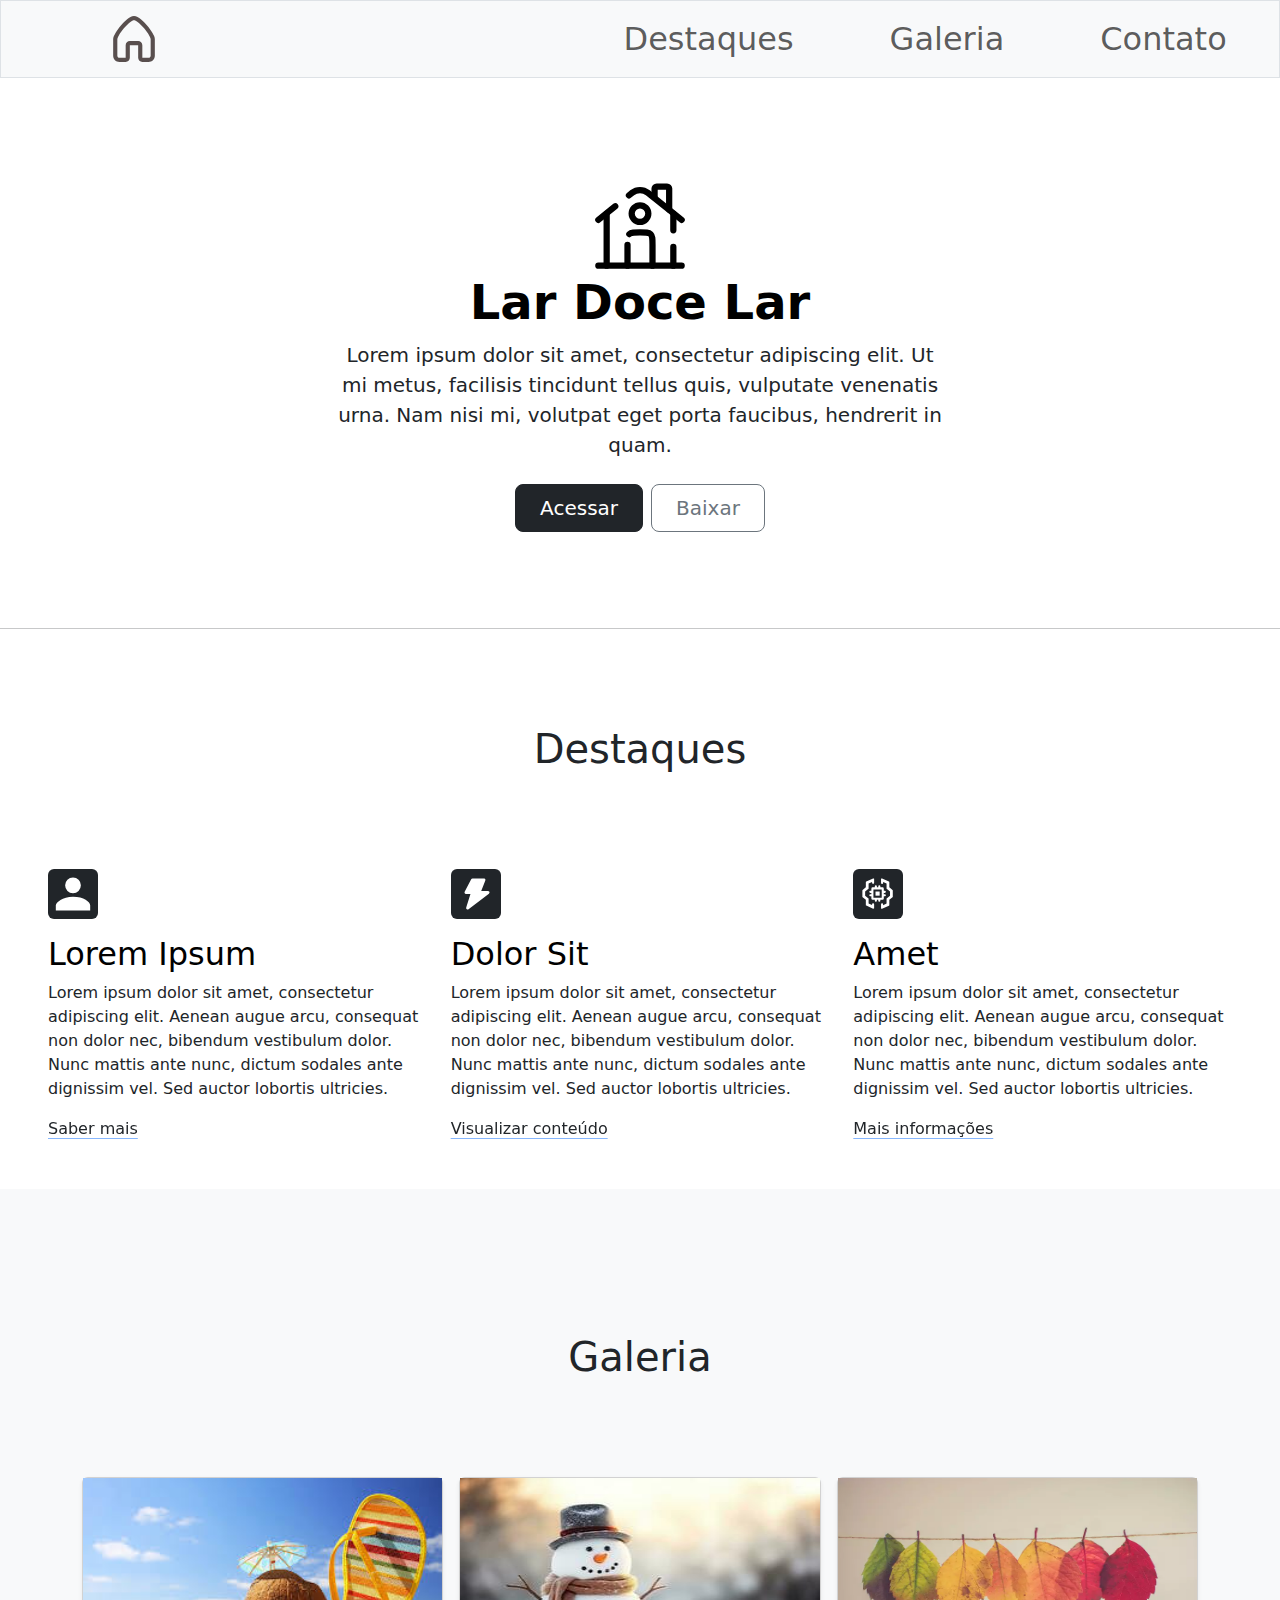
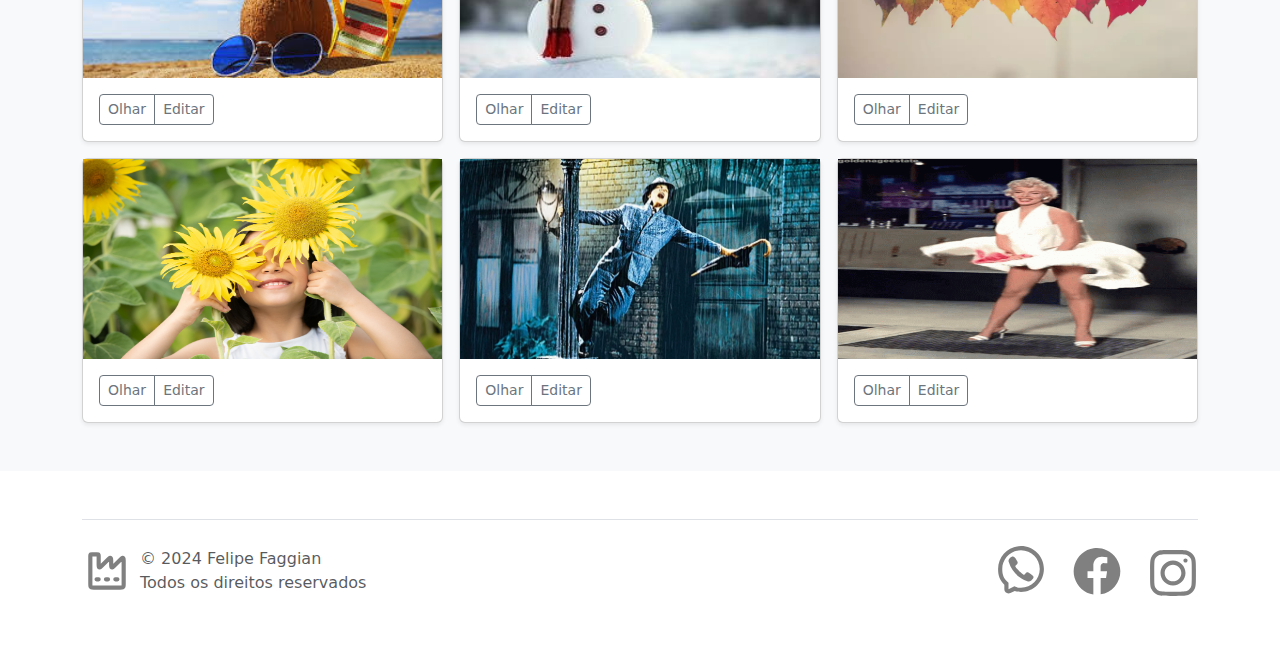
==== bootstrap-responsividade/index.html @ 0701fe28 "bootstrap-framework-responsividade-site-modelo" ====
<!DOCTYPE html>
<html lang="pt-BR">
<head>
    <meta charset="UTF-8">
    <meta name="viewport" content="width=device-width, initial-scale=1.0">
    <title>Responsividade com Framework</title>
    <link href="https://cdn.jsdelivr.net/npm/bootstrap@5.3.3/dist/css/bootstrap.min.css" rel="stylesheet" integrity="sha384-QWTKZyjpPEjISv5WaRU9OFeRpok6YctnYmDr5pNlyT2bRjXh0JMhjY6hW+ALEwIH" crossorigin="anonymous">
</head>
<body>
    <header class="">
        <div class="border d-flex justify-content-around w-100  bg-body-tertiary h2 text-black">
            <nav class="navbar navbar-expand-lg px-5 w-100">
                <div class="container-fluid justify-content-around">
                  <a class="navbar-brand col-5 ps-5" href="index.html">
                    <svg xmlns="http://www.w3.org/2000/svg" width="50" height="50" viewBox="0 0 24 24" fill="none">
                        <path fill-rule="evenodd" clip-rule="evenodd" d="M4.18753 11.3788C4.03002 11.759 4 11.9533 4 12V20.0018C4 20.5529 4.44652 21 5 21H8V15C8 13.8954 8.89543 13 10 13H14C15.1046 13 16 13.8954 16 15V21H19C19.5535 21 20 20.5529 20 20.0018V12C20 11.9533 19.97 11.759 19.8125 11.3788C19.6662 11.0256 19.4443 10.5926 19.1547 10.1025C18.5764 9.1238 17.765 7.97999 16.8568 6.89018C15.9465 5.79788 14.9639 4.78969 14.0502 4.06454C13.5935 3.70204 13.1736 3.42608 12.8055 3.2444C12.429 3.05862 12.1641 3 12 3C11.8359 3 11.571 3.05862 11.1945 3.2444C10.8264 3.42608 10.4065 3.70204 9.94978 4.06454C9.03609 4.78969 8.05348 5.79788 7.14322 6.89018C6.23505 7.97999 5.42361 9.1238 4.8453 10.1025C4.55568 10.5926 4.33385 11.0256 4.18753 11.3788ZM10.3094 1.45091C10.8353 1.19138 11.4141 1 12 1C12.5859 1 13.1647 1.19138 13.6906 1.45091C14.2248 1.71454 14.7659 2.07921 15.2935 2.49796C16.3486 3.33531 17.4285 4.45212 18.3932 5.60982C19.3601 6.77001 20.2361 8.0012 20.8766 9.08502C21.1963 9.62614 21.4667 10.1462 21.6602 10.6134C21.8425 11.0535 22 11.5467 22 12V20.0018C22 21.6599 20.6557 23 19 23H16C14.8954 23 14 22.1046 14 21V15H10V21C10 22.1046 9.10457 23 8 23H5C3.34434 23 2 21.6599 2 20.0018V12C2 11.5467 2.15748 11.0535 2.33982 10.6134C2.53334 10.1462 2.80369 9.62614 3.12345 9.08502C3.76389 8.0012 4.63995 6.77001 5.60678 5.60982C6.57152 4.45212 7.65141 3.33531 8.70647 2.49796C9.2341 2.07921 9.77521 1.71454 10.3094 1.45091Z" fill="#594f4e"/>
                    </svg>
                  </a>
                  <button class="navbar-toggler p-2 me-5 border-2" type="button" data-bs-toggle="collapse" data-bs-target="#navbarSupportedContent" aria-controls="navbarSupportedContent" aria-expanded="false" aria-label="Toggle navigation">
                    <span class="navbar-toggler-icon p-3"></span>
                  </button>
                  <div class="collapse navbar-collapse" id="navbarSupportedContent">
                    <ul class="navbar-nav me-auto mb-2 mb-lg-0 ps-3">
                      <li class="nav-item">
                        <a class="nav-link px-5" aria-current="page" href="#destaques">Destaques</a>
                      </li>
                      <li class="nav-item">
                        <a class="nav-link px-5" href="#galeria">Galeria</a>
                      </li>
                      <li class="nav-item">
                        <a class="nav-link px-5" href="#contato">Contato</a>
                      </li>
                    </ul>
                  </div>
                </div>
            </nav>
        </div>
        <div id="cabecalhoPrincipal" class="px-4 py-5 my-5 text-center">
            <svg xmlns="http://www.w3.org/2000/svg" width="100" height="100" viewBox="0 0 24 24" fill="none">
                <path d="M22 22L2 22" stroke="black " stroke-width="1.5" stroke-linecap="round"/>
                <path d="M2 11L6.06296 7.74968M22 11L13.8741 4.49931C12.7784 3.62279 11.2216 3.62279 10.1259 4.49931L9.34398 5.12486" stroke="black" stroke-width="1.5" stroke-linecap="round"/>
                <path d="M15.5 5.5V3.5C15.5 3.22386 15.7239 3 16 3H18.5C18.7761 3 19 3.22386 19 3.5V8.5" stroke="black" stroke-width="1.5" stroke-linecap="round"/>
                <path d="M4 22V9.5" stroke="black" stroke-width="1.5" stroke-linecap="round"/>
                <path d="M20 9.5V13.5M20 22V17.5" stroke="black" stroke-width="1.5" stroke-linecap="round"/>
                <path d="M15 22V17C15 15.5858 15 14.8787 14.5607 14.4393C14.1213 14 13.4142 14 12 14C10.5858 14 9.87868 14 9.43934 14.4393M9 22V17" stroke="black" stroke-width="1.5" stroke-linecap="round" stroke-linejoin="round"/>
                <path d="M14 9.5C14 10.6046 13.1046 11.5 12 11.5C10.8954 11.5 10 10.6046 10 9.5C10 8.39543 10.8954 7.5 12 7.5C13.1046 7.5 14 8.39543 14 9.5Z" stroke="black" stroke-width="1.5"/>
                </svg>
            <h1 class="display-5 fw-bold text-body-emphasis">Lar Doce Lar</h1>
            <div class="col-lg-6 mx-auto">
              <p class="lead mb-4">
                Lorem ipsum dolor sit amet, consectetur adipiscing elit. Ut mi metus, 
                facilisis tincidunt tellus quis, vulputate venenatis urna. Nam nisi mi, 
                volutpat eget porta faucibus, hendrerit in quam. 
              </p>
              <div class="d-grid gap-2 d-sm-flex justify-content-sm-center">
                <button type="button" class="btn btn-dark btn-lg px-4 gap-3">Acessar</button>
                <button type="button" class="btn btn-outline-secondary btn-lg px-4">Baixar</button>
              </div>
            </div>
          </div>
          <hr>
      </header>
    <main>  
        <!-- Destaques -->
        <section class="px-5">
            <a id="destaques" style="text-decoration: none;" class=""><h2 class="pt-5 my-5 h1 text-dark d-flex text-center justify-content-center">Destaques</h2></a>
            <div class="row g-4 py-5 row-cols-1 row-cols-lg-3">
                <div class="feature col">
                  <div class="rounded feature-icon d-inline-flex align-items-center justify-content-center text-bg-primary bg-dark fs-2 mb-3">
                    <svg xmlns="http://www.w3.org/2000/svg" fill="white" width="50" height="50" viewBox="0 0 32 32"><path d="M16 15.503A5.041 5.041 0 1 0 16 5.42a5.041 5.041 0 0 0 0 10.083zm0 2.215c-6.703 0-11 3.699-11 5.5v3.363h22v-3.363c0-2.178-4.068-5.5-11-5.5z"/></svg>
                  </div>
                  <h3 class="fs-2 text-body-emphasis">Lorem Ipsum</h3>
                  <p>
                    Lorem ipsum dolor sit amet, consectetur adipiscing elit. Aenean augue arcu,
                    consequat non dolor nec, bibendum vestibulum dolor. Nunc mattis ante nunc, 
                    dictum sodales ante dignissim vel. Sed auctor lobortis ultricies.   
                  </p>
                  <a href="#" class="icon-link text-dark">
                    Saber mais
                    <svg class="bi"><use xlink:href="#chevron-right"></use></svg>
                  </a>
                </div>
                <div class="feature col">
                  <div class="rounded feature-icon d-inline-flex align-items-center justify-content-center text-bg-primary bg-dark fs-2 mb-3">
                    <svg xmlns="http://www.w3.org/2000/svg" width="50" height="50" viewBox="0 -0.5 25 25" fill="white">
                        <path fill-rule="evenodd" clip-rule="evenodd" d="M10.759 5L7.5 11.222H10.759L8.315 19L18.5 11.222H14.019L16.463 5H10.759Z" stroke="white" stroke-width="1.5" stroke-linecap="round" stroke-linejoin="round"/>
                    </svg>
                  </div>
                  <h3 class="fs-2 text-body-emphasis">Dolor Sit</h3>
                  <p>
                    Lorem ipsum dolor sit amet, consectetur adipiscing elit. Aenean augue arcu,
                    consequat non dolor nec, bibendum vestibulum dolor. Nunc mattis ante nunc, 
                    dictum sodales ante dignissim vel. Sed auctor lobortis ultricies.
                  </p>
                  <a href="#" class="icon-link text-dark">
                    Visualizar conteúdo
                    <svg class="bi"><use xlink:href="#chevron-right"></use></svg>
                  </a>
                </div>
                <div class="feature col">
                  <div class="rounded feature-icon d-inline-flex align-items-center justify-content-center text-bg-primary bg-dark fs-2 mb-3 text-center">
                    <svg class="ps-2 pt-1 pe-1" xmlns="http://www.w3.org/2000/svg" fill="white" width="50" height="50" viewBox="0 0 55 55">
                        <title>machine-learning</title>
                        <g id="Layer_2" data-name="Layer 2">
                          <g id="invisible_box" data-name="invisible box">
                            <rect width="48" height="48" fill="none"/>
                          </g>
                          <g id="Q3_icons" data-name="Q3 icons">
                            <path d="M31,33a2,2,0,0,0,2-2V28h1.5a1.5,1.5,0,0,0,0-3H33V23h1.5a1.5,1.5,0,0,0,0-3H33V17a2,2,0,0,0-2-2H28V13.5a1.5,1.5,0,0,0-3,0V15H23V13.5a1.5,1.5,0,0,0-3,0V15H17a2,2,0,0,0-2,2v3H13.5a1.5,1.5,0,0,0,0,3H15v2H13.5a1.5,1.5,0,0,0,0,3H15v3a2,2,0,0,0,2,2h3v1.5a1.5,1.5,0,0,0,3,0V33h2v1.5a1.5,1.5,0,0,0,3,0V33ZM18,18H30V30H18Z"/>
                            <rect x="21" y="21" width="6" height="6"/>
                            <g>
                              <path d="M45.6,18.7,41,14.9V7.5a1,1,0,0,0-.6-.9L30.5,2.1h-.4l-.6.2-.5.3v6a1.5,1.5,0,0,0,3,0V7.2l5,2.3v7.4l1.5,1.2L42,20.9v6.2l-3.5,2.8L37,31.1v7.4l-5,2.3V39.5a1.5,1.5,0,0,0-3,0v6l.5.3.6.2h.4l9.9-4.5a1,1,0,0,0,.6-.9V33.1l4.6-3.8a.9.9,0,0,0,.4-.8v-9A.8.8,0,0,0,45.6,18.7Z"/>
                              <path d="M17.9,2h-.4L7.6,6.6a1,1,0,0,0-.6.9v7.4L2.4,18.7a.8.8,0,0,0-.4.8v9a.9.9,0,0,0,.4.8L7,33.1v7.4a1,1,0,0,0,.6.9l9.9,4.5h.4l.6-.2.5-.3v-6a1.5,1.5,0,0,0-3,0v1.3l-5-2.3V31.1L9.5,29.9,6,27.1V20.9l3.5-2.8L11,16.9V9.5l5-2.3V8.5a1.5,1.5,0,0,0,3,0v-6l-.5-.3Z"/>
                            </g>
                          </g>
                        </g>
                      </svg>
                  </div>
                  <h3 class="fs-2 text-body-emphasis">Amet</h3>
                  <p>
                    Lorem ipsum dolor sit amet, consectetur adipiscing elit. Aenean augue arcu,
                    consequat non dolor nec, bibendum vestibulum dolor. Nunc mattis ante nunc, 
                    dictum sodales ante dignissim vel. Sed auctor lobortis ultricies. 
                  </p>
                  <a href="#" class="icon-link text-dark">
                    Mais informações
                    <svg class="bi"><use xlink:href="#chevron-right"></use></svg>
                  </a>
                </div>
              </div>
        </section>

        <!-- Galeria -->
        <section class="">
            <div class="album py-5 bg-body-tertiary">
                <a id="galeria" style="text-decoration: none;" class=""><h2 class="py-5 my-5 h1 text-dark d-flex text-center justify-content-center">Galeria</h2></a>
                <div class="container">
            
                  <div class="row row-cols-1 row-cols-sm-2 row-cols-md-3 g-3">

                    <div class="col">
                      <div class="card shadow-sm">
                        <img src="img/verao.jpeg" alt="Foto de Verão" height="200">
                        <div class="card-body">
                          <div class="d-flex justify-content-between align-items-center">
                            <div class="btn-group">
                              <button type="button" class="btn btn-sm btn-outline-secondary">Olhar</button>
                              <button type="button" class="btn btn-sm btn-outline-secondary">Editar</button>
                            </div>
                          </div>
                        </div>
                      </div>
                    </div>

                    <div class="col">
                        <div class="card shadow-sm">
                          <img src="img/inverno.jpg" alt="Foto de Inverno" height="200">
                          <div class="card-body">
                            <div class="d-flex justify-content-between align-items-center">
                              <div class="btn-group">
                                <button type="button" class="btn btn-sm btn-outline-secondary">Olhar</button>
                                <button type="button" class="btn btn-sm btn-outline-secondary">Editar</button>
                              </div>
                            </div>
                          </div>
                        </div>
                      </div>

                      <div class="col">
                        <div class="card shadow-sm">
                          <img src="img/outono.webp" alt="Foto de Outono" height="200">
                          <div class="card-body">
                            <div class="d-flex justify-content-between align-items-center">
                              <div class="btn-group">
                                <button type="button" class="btn btn-sm btn-outline-secondary">Olhar</button>
                                <button type="button" class="btn btn-sm btn-outline-secondary">Editar</button>
                              </div>
                            </div>
                          </div>
                        </div>
                      </div>

                      <div class="col">
                        <div class="card shadow-sm">
                          <img src="img/primavera.jpg" alt="Foto de Primavera" height="200">
                          <div class="card-body">
                            <div class="d-flex justify-content-between align-items-center">
                              <div class="btn-group">
                                <button type="button" class="btn btn-sm btn-outline-secondary">Olhar</button>
                                <button type="button" class="btn btn-sm btn-outline-secondary">Editar</button>
                              </div>
                            </div>
                          </div>
                        </div>
                      </div>

                      <div class="col">
                        <div class="card shadow-sm">
                          <img src="img/chuva.webp" alt="Foto de Chuva" height="200">
                          <div class="card-body">
                            <div class="d-flex justify-content-between align-items-center">
                              <div class="btn-group">
                                <button type="button" class="btn btn-sm btn-outline-secondary">Olhar</button>
                                <button type="button" class="btn btn-sm btn-outline-secondary">Editar</button>
                              </div>
                            </div>
                          </div>
                        </div>
                      </div>

                      <div class="col">
                        <div class="card shadow-sm">
                          <img src="img/vento.gif" alt="Foto de Vento" height="200">
                          <div class="card-body">
                            <div class="d-flex justify-content-between align-items-center">
                              <div class="btn-group">
                                <button type="button" class="btn btn-sm btn-outline-secondary">Olhar</button>
                                <button type="button" class="btn btn-sm btn-outline-secondary">Editar</button>
                              </div>
                            </div>
                          </div>
                        </div>
                      </div>
                
        </section>
    </main>
    
    <footer>
        <div class="container mt-5">
            <footer id="contato" class="d-flex flex-wrap justify-content-between align-items-center py-3 my-4 border-top">
              <div class="col-md-4 d-flex align-items-center">
                <a href="/" class="mb-3 me-2 mb-md-0 text-body-secondary text-decoration-none lh-1">
                    <svg xmlns="http://www.w3.org/2000/svg" width="50" height="50" viewBox="0 0 24 24" fill="none">
                        <path d="M7 16H8M11.5 16H12.5M16 16H17M18.4 20H5.6C5.03995 20 4.75992 20 4.54601 19.891C4.35785 19.7951 4.20487 19.6422 4.10899 19.454C4 19.2401 4 18.9601 4 18.4V4.8C4 4.51997 4 4.37996 4.0545 4.273C4.10243 4.17892 4.17892 4.10243 4.273 4.0545C4.37996 4 4.51997 4 4.8 4H7.2C7.48003 4 7.62004 4 7.727 4.0545C7.82108 4.10243 7.89757 4.17892 7.9455 4.273C8 4.37996 8 4.51997 8 4.8V9.06863C8 9.67445 8 9.97735 8.1198 10.1176C8.22374 10.2393 8.37967 10.3039 8.53923 10.2914C8.72312 10.2769 8.93731 10.0627 9.36569 9.63431L12.6343 6.36569C13.0627 5.93731 13.2769 5.72312 13.4608 5.70865C13.6203 5.69609 13.7763 5.76068 13.8802 5.88238C14 6.02265 14 6.32556 14 6.93137V9.06863C14 9.67445 14 9.97735 14.1198 10.1176C14.2237 10.2393 14.3797 10.3039 14.5392 10.2914C14.7231 10.2769 14.9373 10.0627 15.3657 9.63431L18.6343 6.36569C19.0627 5.93731 19.2769 5.72312 19.4608 5.70865C19.6203 5.69609 19.7763 5.76068 19.8802 5.88238C20 6.02265 20 6.32556 20 6.93137V18.4C20 18.9601 20 19.2401 19.891 19.454C19.7951 19.6422 19.6422 19.7951 19.454 19.891C19.2401 20 18.9601 20 18.4 20Z" stroke="gray" stroke-width="2" stroke-linecap="round"/>
                    </svg>
                </a>
                <span class="mb-3 mb-md-0 text-body-secondary"> © 2024 Felipe Faggian <br>Todos os direitos reservados</span>
              </div>
          
              <ul class="nav col-md-4 justify-content-end list-unstyled d-flex">
                <li class="ms-3 mt-2"><a class="text-body-secondary" href="#">
                    <svg xmlns="http://www.w3.org/2000/svg" width="50" height="50" viewBox="0 0 24 24" fill="none">
                        <path d="M6.014 8.00613C6.12827 7.1024 7.30277 5.87414 8.23488 6.01043L8.23339 6.00894C9.14051 6.18132 9.85859 7.74261 10.2635 8.44465C10.5504 8.95402 10.3641 9.4701 10.0965 9.68787C9.7355 9.97883 9.17099 10.3803 9.28943 10.7834C9.5 11.5 12 14 13.2296 14.7107C13.695 14.9797 14.0325 14.2702 14.3207 13.9067C14.5301 13.6271 15.0466 13.46 15.5548 13.736C16.3138 14.178 17.0288 14.6917 17.69 15.27C18.0202 15.546 18.0977 15.9539 17.8689 16.385C17.4659 17.1443 16.3003 18.1456 15.4542 17.9421C13.9764 17.5868 8 15.27 6.08033 8.55801C5.97237 8.24048 5.99955 8.12044 6.014 8.00613Z" fill="gray"/>
                        <path fill-rule="evenodd" clip-rule="evenodd" d="M12 23C10.7764 23 10.0994 22.8687 9 22.5L6.89443 23.5528C5.56462 24.2177 4 23.2507 4 21.7639V19.5C1.84655 17.492 1 15.1767 1 12C1 5.92487 5.92487 1 12 1C18.0751 1 23 5.92487 23 12C23 18.0751 18.0751 23 12 23ZM6 18.6303L5.36395 18.0372C3.69087 16.4772 3 14.7331 3 12C3 7.02944 7.02944 3 12 3C16.9706 3 21 7.02944 21 12C21 16.9706 16.9706 21 12 21C11.0143 21 10.552 20.911 9.63595 20.6038L8.84847 20.3397L6 21.7639V18.6303Z" fill="gray"/>
                    </svg>
                </a></li>
                <li class="ms-3"><a class="text-body-secondary" href="#">
                    <svg xmlns="http://www.w3.org/2000/svg" width="70" height="70" viewBox="0 0 24 24" fill="none">
                        <path d="M20 12.05C19.9813 10.5255 19.5273 9.03809 18.6915 7.76295C17.8557 6.48781 16.673 5.47804 15.2826 4.85257C13.8921 4.2271 12.3519 4.01198 10.8433 4.23253C9.33473 4.45309 7.92057 5.10013 6.7674 6.09748C5.61422 7.09482 4.77005 8.40092 4.3343 9.86195C3.89856 11.323 3.88938 12.8781 4.30786 14.3442C4.72634 15.8103 5.55504 17.1262 6.69637 18.1371C7.83769 19.148 9.24412 19.8117 10.75 20.05V14.38H8.75001V12.05H10.75V10.28C10.7037 9.86846 10.7483 9.45175 10.8807 9.05931C11.0131 8.66687 11.23 8.30827 11.5161 8.00882C11.8022 7.70936 12.1505 7.47635 12.5365 7.32624C12.9225 7.17612 13.3368 7.11255 13.75 7.14003C14.3498 7.14824 14.9482 7.20173 15.54 7.30003V9.30003H14.54C14.3676 9.27828 14.1924 9.29556 14.0276 9.35059C13.8627 9.40562 13.7123 9.49699 13.5875 9.61795C13.4627 9.73891 13.3667 9.88637 13.3066 10.0494C13.2464 10.2125 13.2237 10.387 13.24 10.56V12.07H15.46L15.1 14.4H13.25V20C15.1399 19.7011 16.8601 18.7347 18.0985 17.2761C19.3369 15.8175 20.0115 13.9634 20 12.05Z" fill="gray"/>
                    </svg>
                </a></li>
                <li class="ms-3 mt-2 pt-1"><a class="text-body-secondary" href="#">
                    <svg xmlns="http://www.w3.org/2000/svg" width="50" height="50" viewBox="0 0 24 24" fill="none">
                        <path fill-rule="evenodd" clip-rule="evenodd" d="M12 18C15.3137 18 18 15.3137 18 12C18 8.68629 15.3137 6 12 6C8.68629 6 6 8.68629 6 12C6 15.3137 8.68629 18 12 18ZM12 16C14.2091 16 16 14.2091 16 12C16 9.79086 14.2091 8 12 8C9.79086 8 8 9.79086 8 12C8 14.2091 9.79086 16 12 16Z" fill="gray"/>
                        <path d="M18 5C17.4477 5 17 5.44772 17 6C17 6.55228 17.4477 7 18 7C18.5523 7 19 6.55228 19 6C19 5.44772 18.5523 5 18 5Z" fill="gray"/>
                        <path fill-rule="evenodd" clip-rule="evenodd" d="M1.65396 4.27606C1 5.55953 1 7.23969 1 10.6V13.4C1 16.7603 1 18.4405 1.65396 19.7239C2.2292 20.8529 3.14708 21.7708 4.27606 22.346C5.55953 23 7.23969 23 10.6 23H13.4C16.7603 23 18.4405 23 19.7239 22.346C20.8529 21.7708 21.7708 20.8529 22.346 19.7239C23 18.4405 23 16.7603 23 13.4V10.6C23 7.23969 23 5.55953 22.346 4.27606C21.7708 3.14708 20.8529 2.2292 19.7239 1.65396C18.4405 1 16.7603 1 13.4 1H10.6C7.23969 1 5.55953 1 4.27606 1.65396C3.14708 2.2292 2.2292 3.14708 1.65396 4.27606ZM13.4 3H10.6C8.88684 3 7.72225 3.00156 6.82208 3.0751C5.94524 3.14674 5.49684 3.27659 5.18404 3.43597C4.43139 3.81947 3.81947 4.43139 3.43597 5.18404C3.27659 5.49684 3.14674 5.94524 3.0751 6.82208C3.00156 7.72225 3 8.88684 3 10.6V13.4C3 15.1132 3.00156 16.2777 3.0751 17.1779C3.14674 18.0548 3.27659 18.5032 3.43597 18.816C3.81947 19.5686 4.43139 20.1805 5.18404 20.564C5.49684 20.7234 5.94524 20.8533 6.82208 20.9249C7.72225 20.9984 8.88684 21 10.6 21H13.4C15.1132 21 16.2777 20.9984 17.1779 20.9249C18.0548 20.8533 18.5032 20.7234 18.816 20.564C19.5686 20.1805 20.1805 19.5686 20.564 18.816C20.7234 18.5032 20.8533 18.0548 20.9249 17.1779C20.9984 16.2777 21 15.1132 21 13.4V10.6C21 8.88684 20.9984 7.72225 20.9249 6.82208C20.8533 5.94524 20.7234 5.49684 20.564 5.18404C20.1805 4.43139 19.5686 3.81947 18.816 3.43597C18.5032 3.27659 18.0548 3.14674 17.1779 3.0751C16.2777 3.00156 15.1132 3 13.4 3Z" fill="gray"/>
                    </svg>
                </a></li>
              </ul>
            </footer>
          </div>
    </footer>
    <script src="https://cdn.jsdelivr.net/npm/bootstrap@5.3.3/dist/js/bootstrap.bundle.min.js" integrity="sha384-YvpcrYf0tY3lHB60NNkmXc5s9fDVZLESaAA55NDzOxhy9GkcIdslK1eN7N6jIeHz" crossorigin="anonymous"></script>
</body>
</html>
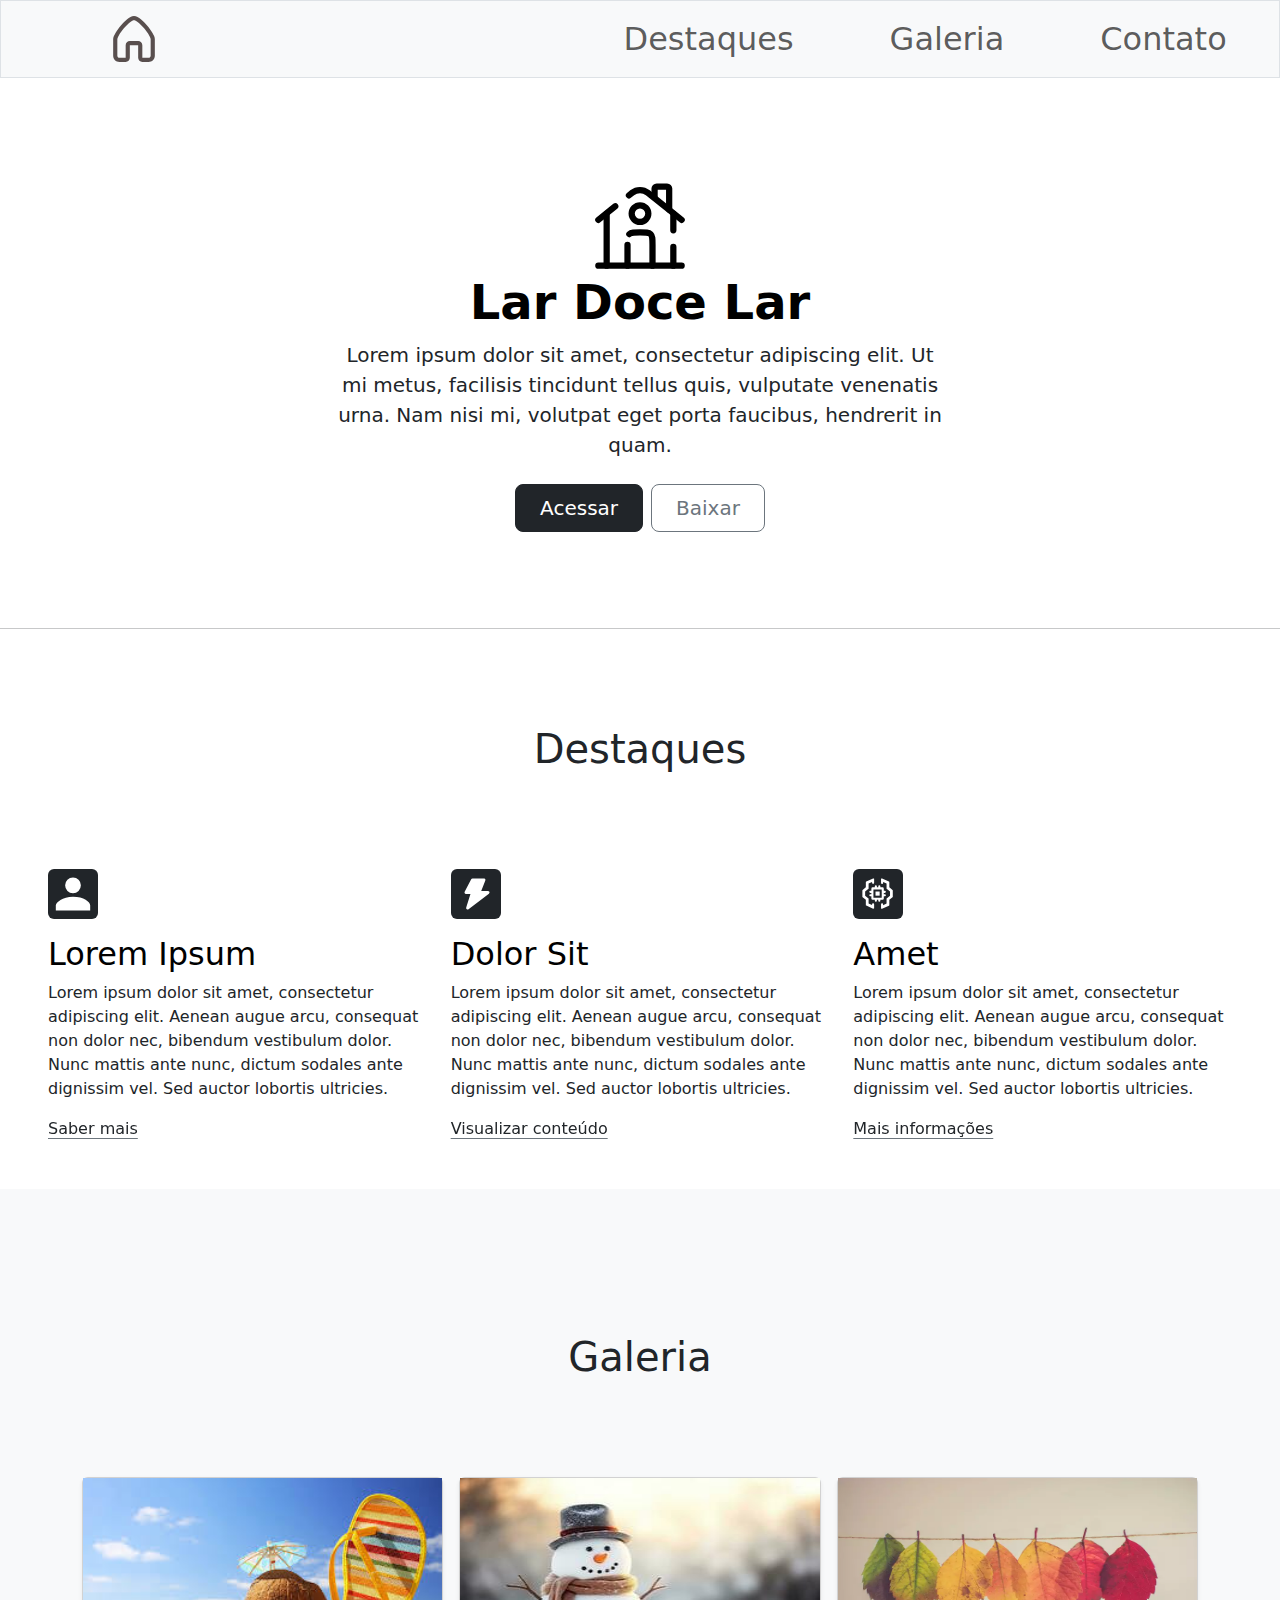
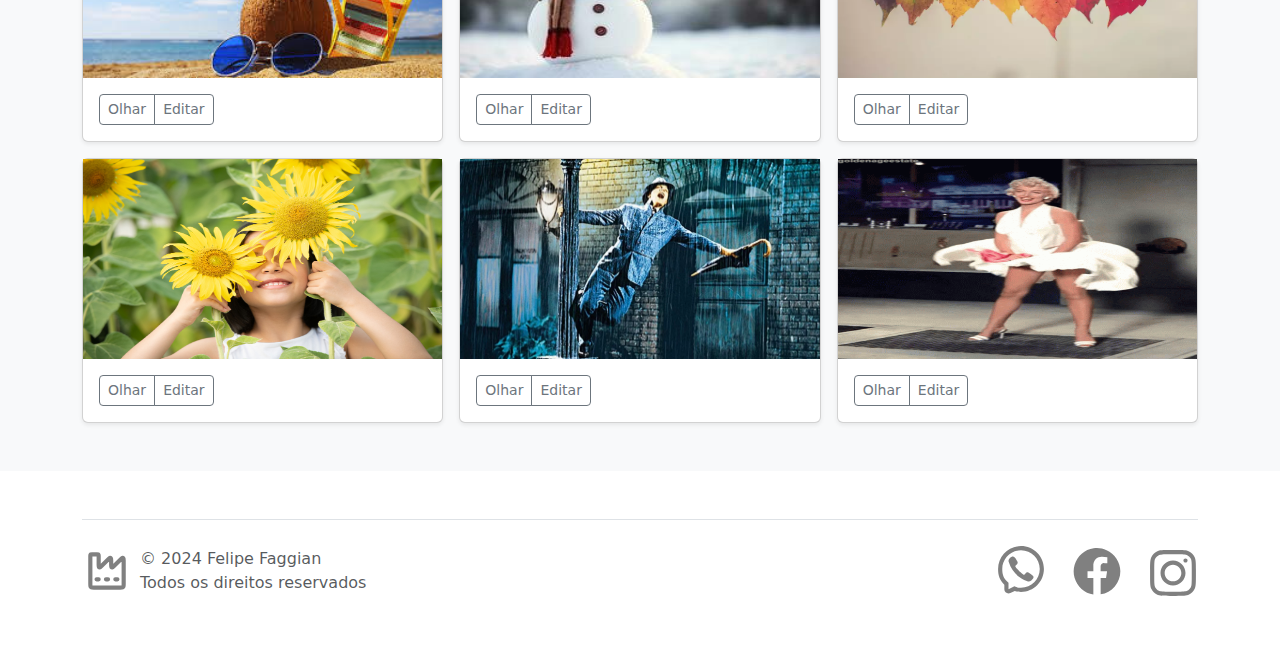
==== commit 1aed398c: "fix-link-underline-site-modelo-bootstrap" ====
--- a/bootstrap-responsividade/index.html
+++ b/bootstrap-responsividade/index.html
@@ -75,7 +75,7 @@
                     consequat non dolor nec, bibendum vestibulum dolor. Nunc mattis ante nunc, 
                     dictum sodales ante dignissim vel. Sed auctor lobortis ultricies.   
                   </p>
-                  <a href="#" class="icon-link text-dark">
+                  <a href="#" class="icon-link text-dark link-underline-secondary">
                     Saber mais
                     <svg class="bi"><use xlink:href="#chevron-right"></use></svg>
                   </a>
@@ -92,7 +92,7 @@
                     consequat non dolor nec, bibendum vestibulum dolor. Nunc mattis ante nunc, 
                     dictum sodales ante dignissim vel. Sed auctor lobortis ultricies.
                   </p>
-                  <a href="#" class="icon-link text-dark">
+                  <a href="#" class="icon-link text-dark link-underline-secondary">
                     Visualizar conteúdo
                     <svg class="bi"><use xlink:href="#chevron-right"></use></svg>
                   </a>
@@ -122,7 +122,7 @@
                     consequat non dolor nec, bibendum vestibulum dolor. Nunc mattis ante nunc, 
                     dictum sodales ante dignissim vel. Sed auctor lobortis ultricies. 
                   </p>
-                  <a href="#" class="icon-link text-dark">
+                  <a href="#" class="icon-link text-dark link-underline-secondary">
                     Mais informações
                     <svg class="bi"><use xlink:href="#chevron-right"></use></svg>
                   </a>
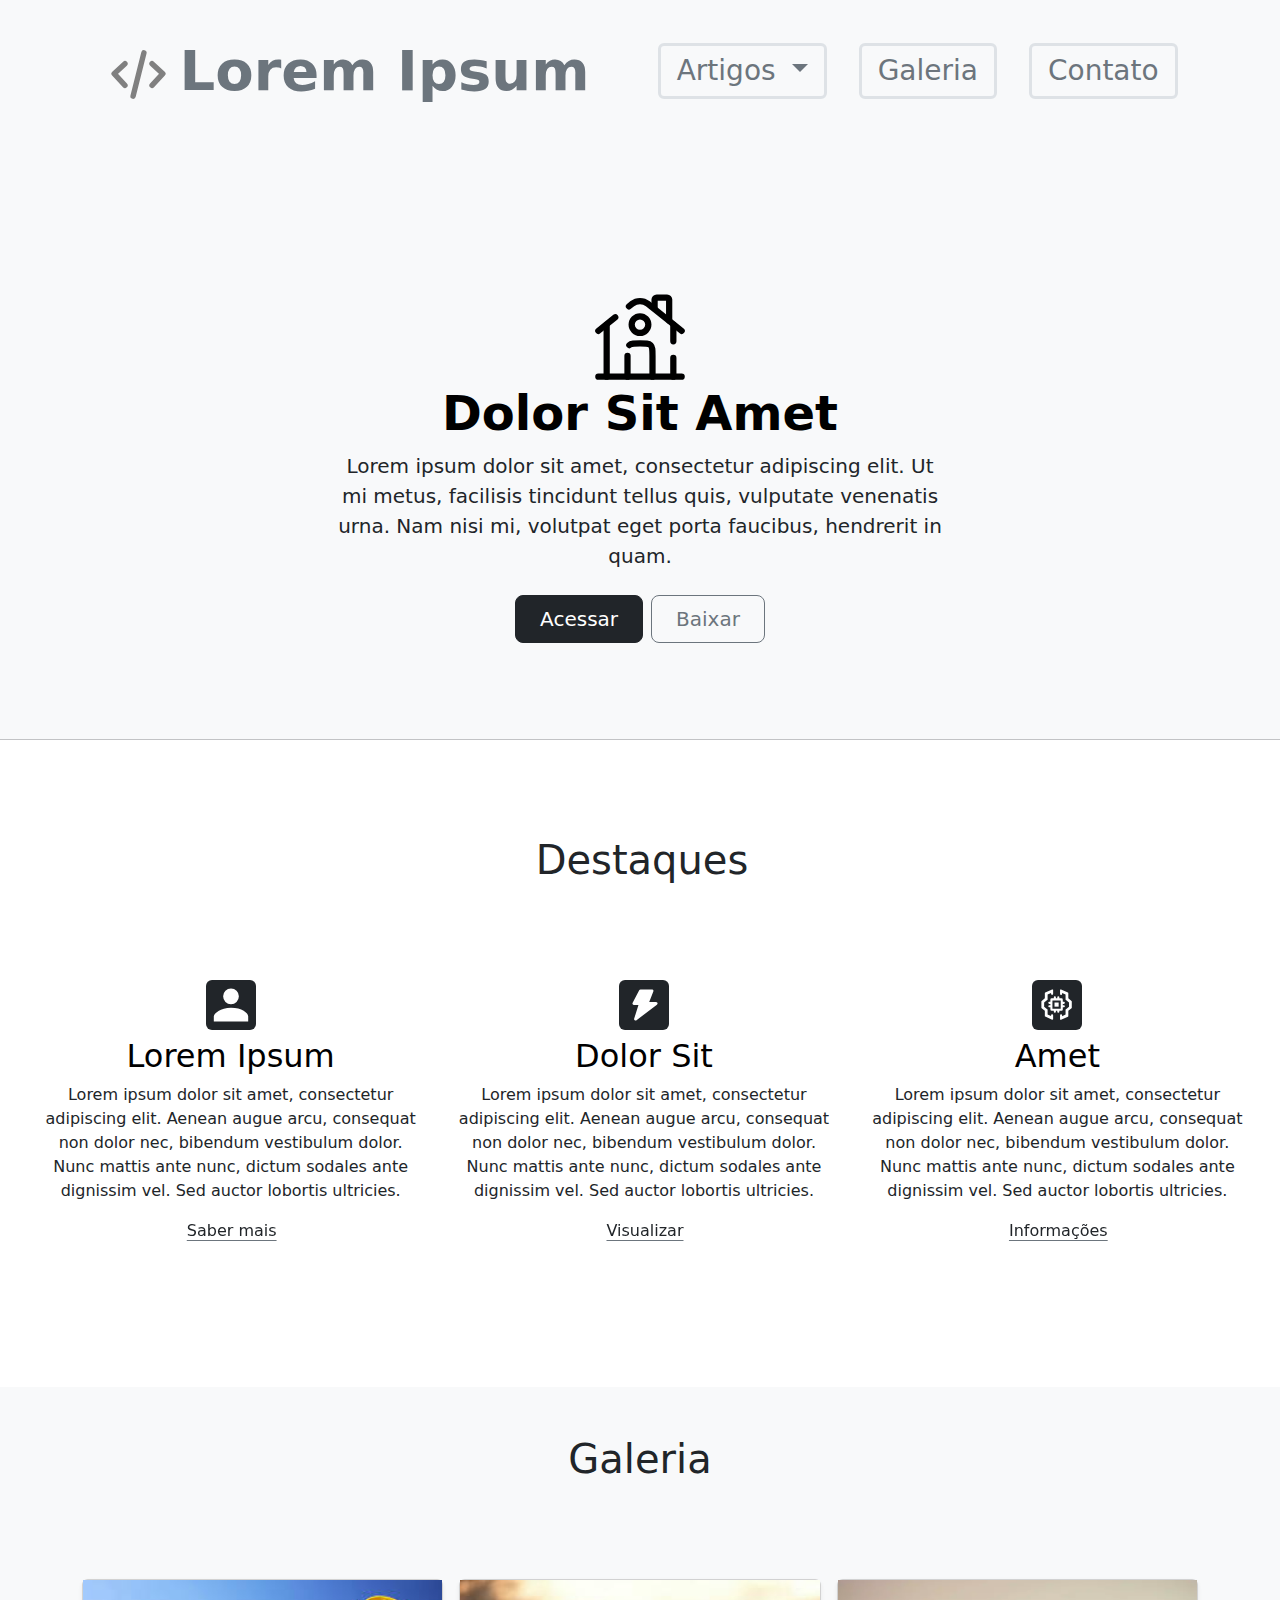
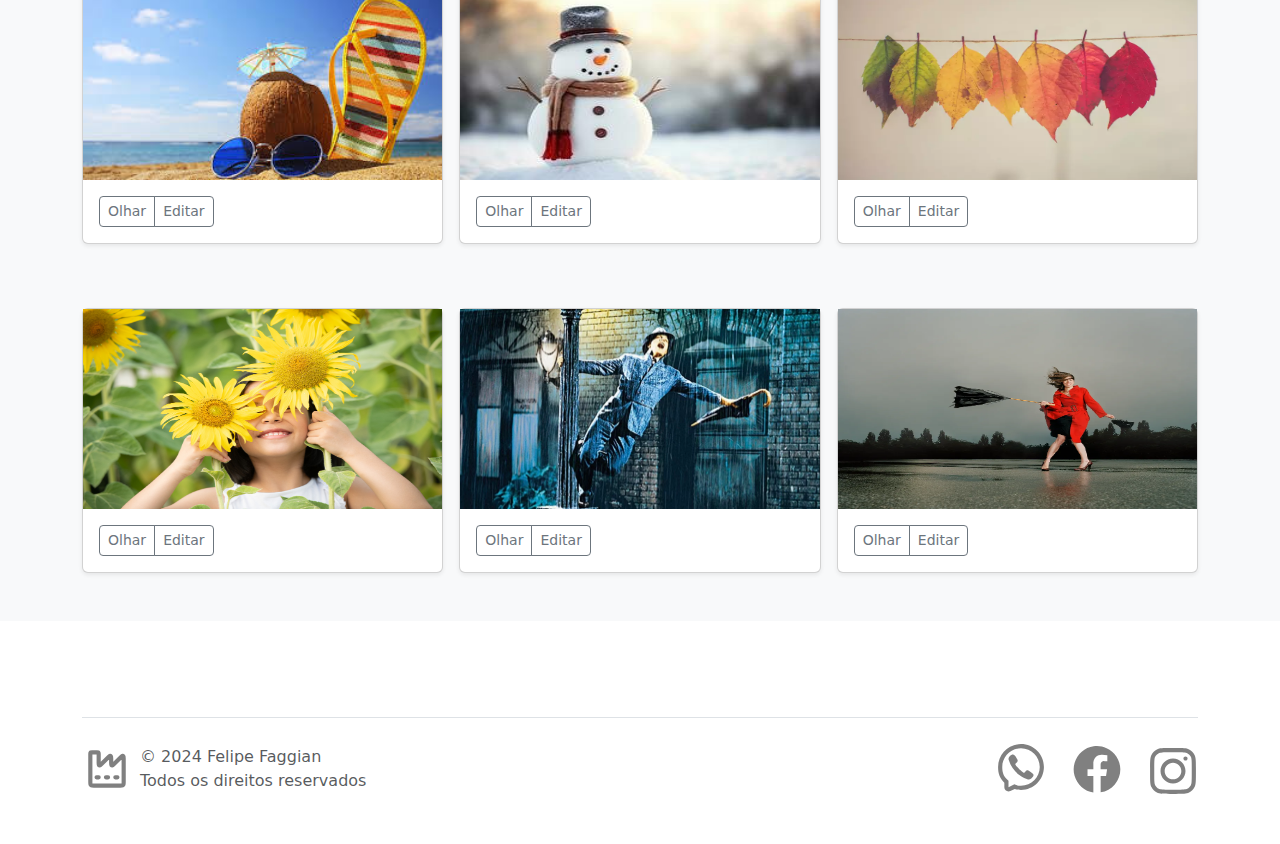
==== commit 281f4855: "web-site-bootstrap-version-photos" ====
--- a/bootstrap-responsividade/index.html
+++ b/bootstrap-responsividade/index.html
@@ -7,45 +7,58 @@
     <link href="https://cdn.jsdelivr.net/npm/bootstrap@5.3.3/dist/css/bootstrap.min.css" rel="stylesheet" integrity="sha384-QWTKZyjpPEjISv5WaRU9OFeRpok6YctnYmDr5pNlyT2bRjXh0JMhjY6hW+ALEwIH" crossorigin="anonymous">
 </head>
 <body>
-    <header class="">
-        <div class="border d-flex justify-content-around w-100  bg-body-tertiary h2 text-black">
-            <nav class="navbar navbar-expand-lg px-5 w-100">
-                <div class="container-fluid justify-content-around">
-                  <a class="navbar-brand col-5 ps-5" href="index.html">
-                    <svg xmlns="http://www.w3.org/2000/svg" width="50" height="50" viewBox="0 0 24 24" fill="none">
-                        <path fill-rule="evenodd" clip-rule="evenodd" d="M4.18753 11.3788C4.03002 11.759 4 11.9533 4 12V20.0018C4 20.5529 4.44652 21 5 21H8V15C8 13.8954 8.89543 13 10 13H14C15.1046 13 16 13.8954 16 15V21H19C19.5535 21 20 20.5529 20 20.0018V12C20 11.9533 19.97 11.759 19.8125 11.3788C19.6662 11.0256 19.4443 10.5926 19.1547 10.1025C18.5764 9.1238 17.765 7.97999 16.8568 6.89018C15.9465 5.79788 14.9639 4.78969 14.0502 4.06454C13.5935 3.70204 13.1736 3.42608 12.8055 3.2444C12.429 3.05862 12.1641 3 12 3C11.8359 3 11.571 3.05862 11.1945 3.2444C10.8264 3.42608 10.4065 3.70204 9.94978 4.06454C9.03609 4.78969 8.05348 5.79788 7.14322 6.89018C6.23505 7.97999 5.42361 9.1238 4.8453 10.1025C4.55568 10.5926 4.33385 11.0256 4.18753 11.3788ZM10.3094 1.45091C10.8353 1.19138 11.4141 1 12 1C12.5859 1 13.1647 1.19138 13.6906 1.45091C14.2248 1.71454 14.7659 2.07921 15.2935 2.49796C16.3486 3.33531 17.4285 4.45212 18.3932 5.60982C19.3601 6.77001 20.2361 8.0012 20.8766 9.08502C21.1963 9.62614 21.4667 10.1462 21.6602 10.6134C21.8425 11.0535 22 11.5467 22 12V20.0018C22 21.6599 20.6557 23 19 23H16C14.8954 23 14 22.1046 14 21V15H10V21C10 22.1046 9.10457 23 8 23H5C3.34434 23 2 21.6599 2 20.0018V12C2 11.5467 2.15748 11.0535 2.33982 10.6134C2.53334 10.1462 2.80369 9.62614 3.12345 9.08502C3.76389 8.0012 4.63995 6.77001 5.60678 5.60982C6.57152 4.45212 7.65141 3.33531 8.70647 2.49796C9.2341 2.07921 9.77521 1.71454 10.3094 1.45091Z" fill="#594f4e"/>
-                    </svg>
-                  </a>
-                  <button class="navbar-toggler p-2 me-5 border-2" type="button" data-bs-toggle="collapse" data-bs-target="#navbarSupportedContent" aria-controls="navbarSupportedContent" aria-expanded="false" aria-label="Toggle navigation">
+    <header class="bg-body-tertiary">
+        <div class="d-flex h2 text-black">
+            <nav class="navbar navbar-expand-lg w-100 pb-md-5">
+                <div class="container-fluid justify-content-center">
+                  <a class="navbar-brand col-lg-5 col-12 text-center my-4 d-flex flex-md-row text-center justify-content-center align-items-center" href="index.html">
+                    <svg width="65" height="65" viewBox="0 0 24 24" fill="none" xmlns="http://www.w3.org/2000/svg">
+                      <path d="M7 8L3 11.6923L7 16M17 8L21 11.6923L17 16M14 4L10 20" stroke="gray" stroke-width="2" stroke-linecap="round" stroke-linejoin="round"/>
+                    </svg>
+                    <h1 class="text-secondary  display-4  fw-bold ps-2">Lorem Ipsum</h1>
+                  </a>
+                  <div class="d-flex justify-content-end flex-column">
+                  <button class="navbar-toggler p-3 border-4 mb-4 ms-3" type="button" data-bs-toggle="collapse" data-bs-target="#navbarSupportedContent" aria-controls="navbarSupportedContent" aria-expanded="false" aria-label="Toggle navigation">
                     <span class="navbar-toggler-icon p-3"></span>
                   </button>
-                  <div class="collapse navbar-collapse" id="navbarSupportedContent">
-                    <ul class="navbar-nav me-auto mb-2 mb-lg-0 ps-3">
-                      <li class="nav-item">
-                        <a class="nav-link px-5" aria-current="page" href="#destaques">Destaques</a>
+                  <div class="collapse navbar-collapse ms-3" id="navbarSupportedContent">
+                    <ul class=" navbar-nav mb-2 mb-lg-0 text-center ">
+                      <li class="nav-item h3">
+                        <!-- <a class="nav-link pt-2 mx-3 text-secondary border border-3 px-3 rounded focus-ring focus-ring-secondary" aria-current="page" href="#destaques">Destaques</a> -->
+                        <div class="dropdown my-0">
+                          <button class="btn py-1 btn-light dropdown-toggle nav-link mx-3 text-secondary border border-3 px-3 rounded focus-ring focus-ring-secondary" type="button" data-bs-toggle="dropdown" aria-expanded="false">
+                            Artigos
+                          </button>
+                          <ul class="dropdown-menu">
+                            <li><a class="dropdown-item" href="#">Lorem Ipsum</a></li>
+                            <li><a class="dropdown-item" href="#">Dolor Sit</a></li>
+                            <li><a class="dropdown-item" href="#">Amet</a></li>
+                          </ul>
+                        </div>
                       </li>
-                      <li class="nav-item">
-                        <a class="nav-link px-5" href="#galeria">Galeria</a>
+                      <li class="nav-item h3">
+                        <a class="nav-link py-1 mx-3 btn btn-light text-secondary border rounded border-3 px-3 focus-ring focus-ring-secondary" href="#galeria">Galeria</a>
                       </li>
-                      <li class="nav-item">
-                        <a class="nav-link px-5" href="#contato">Contato</a>
+                      <li class="nav-item h3">
+                        <a class="nav-link py-1 mx-3 btn btn-light  text-secondary border rounded border-3 px-3 focus-ring focus-ring-secondary" href="#contato">Contato</a>
                       </li>
                     </ul>
                   </div>
+                  </div>
                 </div>
             </nav>
         </div>
-        <div id="cabecalhoPrincipal" class="px-4 py-5 my-5 text-center">
+        <div class="px-4 py-5 my-5 text-center">
             <svg xmlns="http://www.w3.org/2000/svg" width="100" height="100" viewBox="0 0 24 24" fill="none">
-                <path d="M22 22L2 22" stroke="black " stroke-width="1.5" stroke-linecap="round"/>
+                <path d="M22 22L2 22" stroke="black" stroke-width="1.5" stroke-linecap="round"/>
                 <path d="M2 11L6.06296 7.74968M22 11L13.8741 4.49931C12.7784 3.62279 11.2216 3.62279 10.1259 4.49931L9.34398 5.12486" stroke="black" stroke-width="1.5" stroke-linecap="round"/>
                 <path d="M15.5 5.5V3.5C15.5 3.22386 15.7239 3 16 3H18.5C18.7761 3 19 3.22386 19 3.5V8.5" stroke="black" stroke-width="1.5" stroke-linecap="round"/>
                 <path d="M4 22V9.5" stroke="black" stroke-width="1.5" stroke-linecap="round"/>
                 <path d="M20 9.5V13.5M20 22V17.5" stroke="black" stroke-width="1.5" stroke-linecap="round"/>
                 <path d="M15 22V17C15 15.5858 15 14.8787 14.5607 14.4393C14.1213 14 13.4142 14 12 14C10.5858 14 9.87868 14 9.43934 14.4393M9 22V17" stroke="black" stroke-width="1.5" stroke-linecap="round" stroke-linejoin="round"/>
                 <path d="M14 9.5C14 10.6046 13.1046 11.5 12 11.5C10.8954 11.5 10 10.6046 10 9.5C10 8.39543 10.8954 7.5 12 7.5C13.1046 7.5 14 8.39543 14 9.5Z" stroke="black" stroke-width="1.5"/>
-                </svg>
-            <h1 class="display-5 fw-bold text-body-emphasis">Lar Doce Lar</h1>
+            </svg>
+            <h2 class="display-5 fw-bold text-body-emphasis">Dolor Sit Amet </h2>
             <div class="col-lg-6 mx-auto">
               <p class="lead mb-4">
                 Lorem ipsum dolor sit amet, consectetur adipiscing elit. Ut mi metus, 
@@ -62,45 +75,47 @@
       </header>
     <main>  
         <!-- Destaques -->
-        <section class="px-5">
-            <a id="destaques" style="text-decoration: none;" class=""><h2 class="pt-5 my-5 h1 text-dark d-flex text-center justify-content-center">Destaques</h2></a>
-            <div class="row g-4 py-5 row-cols-1 row-cols-lg-3">
-                <div class="feature col">
-                  <div class="rounded feature-icon d-inline-flex align-items-center justify-content-center text-bg-primary bg-dark fs-2 mb-3">
+        <section class="px-2">
+            <a id="destaques" style="text-decoration: none;" class=""><h3 class="ps-1 pt-5 my-5 h1 text-dark d-flex text-center justify-content-center">Destaques</h3></a>
+            <div class="container-fluid row g-4 py-5 row-cols-1 row-cols-lg-3 text-center ms-1">
+
+                <div class="feature col mb-5">
+                  <div class="rounded feature-icon d-inline-flex align-items-center justify-content-center text-bg-primary bg-dark">
                     <svg xmlns="http://www.w3.org/2000/svg" fill="white" width="50" height="50" viewBox="0 0 32 32"><path d="M16 15.503A5.041 5.041 0 1 0 16 5.42a5.041 5.041 0 0 0 0 10.083zm0 2.215c-6.703 0-11 3.699-11 5.5v3.363h22v-3.363c0-2.178-4.068-5.5-11-5.5z"/></svg>
                   </div>
-                  <h3 class="fs-2 text-body-emphasis">Lorem Ipsum</h3>
+                  <h4 class="fs-2 text-body-emphasis">Lorem Ipsum</h4>
                   <p>
                     Lorem ipsum dolor sit amet, consectetur adipiscing elit. Aenean augue arcu,
                     consequat non dolor nec, bibendum vestibulum dolor. Nunc mattis ante nunc, 
                     dictum sodales ante dignissim vel. Sed auctor lobortis ultricies.   
                   </p>
-                  <a href="#" class="icon-link text-dark link-underline-secondary">
+                  <a href="#" class="icon-link text-dark link-underline-secondary ps-4  ">
                     Saber mais
                     <svg class="bi"><use xlink:href="#chevron-right"></use></svg>
                   </a>
                 </div>
-                <div class="feature col">
-                  <div class="rounded feature-icon d-inline-flex align-items-center justify-content-center text-bg-primary bg-dark fs-2 mb-3">
+
+                <div class="feature col mb-5">
+                  <div class="rounded feature-icon d-inline-flex align-items-center justify-content-center text-bg-primary bg-dark">
                     <svg xmlns="http://www.w3.org/2000/svg" width="50" height="50" viewBox="0 -0.5 25 25" fill="white">
                         <path fill-rule="evenodd" clip-rule="evenodd" d="M10.759 5L7.5 11.222H10.759L8.315 19L18.5 11.222H14.019L16.463 5H10.759Z" stroke="white" stroke-width="1.5" stroke-linecap="round" stroke-linejoin="round"/>
                     </svg>
                   </div>
-                  <h3 class="fs-2 text-body-emphasis">Dolor Sit</h3>
+                  <h4 class="fs-2 text-body-emphasis">Dolor Sit</h4>
                   <p>
                     Lorem ipsum dolor sit amet, consectetur adipiscing elit. Aenean augue arcu,
                     consequat non dolor nec, bibendum vestibulum dolor. Nunc mattis ante nunc, 
                     dictum sodales ante dignissim vel. Sed auctor lobortis ultricies.
                   </p>
-                  <a href="#" class="icon-link text-dark link-underline-secondary">
-                    Visualizar conteúdo
+                  <a href="#" class="icon-link text-dark link-underline-secondary ps-4">
+                    Visualizar
                     <svg class="bi"><use xlink:href="#chevron-right"></use></svg>
                   </a>
                 </div>
+                
                 <div class="feature col">
-                  <div class="rounded feature-icon d-inline-flex align-items-center justify-content-center text-bg-primary bg-dark fs-2 mb-3 text-center">
+                  <div class="rounded feature-icon d-inline-flex align-items-center justify-content-center text-bg-primary bg-dark">
                     <svg class="ps-2 pt-1 pe-1" xmlns="http://www.w3.org/2000/svg" fill="white" width="50" height="50" viewBox="0 0 55 55">
-                        <title>machine-learning</title>
                         <g id="Layer_2" data-name="Layer 2">
                           <g id="invisible_box" data-name="invisible box">
                             <rect width="48" height="48" fill="none"/>
@@ -116,14 +131,14 @@
                         </g>
                       </svg>
                   </div>
-                  <h3 class="fs-2 text-body-emphasis">Amet</h3>
+                  <h4 class="fs-2 text-body-emphasis">Amet</h4>
                   <p>
                     Lorem ipsum dolor sit amet, consectetur adipiscing elit. Aenean augue arcu,
                     consequat non dolor nec, bibendum vestibulum dolor. Nunc mattis ante nunc, 
                     dictum sodales ante dignissim vel. Sed auctor lobortis ultricies. 
                   </p>
-                  <a href="#" class="icon-link text-dark link-underline-secondary">
-                    Mais informações
+                  <a href="#" class="icon-link text-dark link-underline-secondary ps-4">
+                    Informações
                     <svg class="bi"><use xlink:href="#chevron-right"></use></svg>
                   </a>
                 </div>
@@ -131,16 +146,16 @@
         </section>
 
         <!-- Galeria -->
-        <section class="">
-            <div class="album py-5 bg-body-tertiary">
-                <a id="galeria" style="text-decoration: none;" class=""><h2 class="py-5 my-5 h1 text-dark d-flex text-center justify-content-center">Galeria</h2></a>
+        <section class="pb-5">
+            <div class="album bg-body-tertiary">
+                <a id="galeria" style="text-decoration: none;" class=""><h3 class="py-5 my-5 h1 text-dark d-flex text-center justify-content-center">Galeria</h3></a>
                 <div class="container">
             
                   <div class="row row-cols-1 row-cols-sm-2 row-cols-md-3 g-3">
 
-                    <div class="col">
+                    <div class="col mb-5">
                       <div class="card shadow-sm">
-                        <img src="img/verao.jpeg" alt="Foto de Verão" height="200">
+                        <img src="img/verao.jpeg" alt="Acessórios de Verão" height="200">
                         <div class="card-body">
                           <div class="d-flex justify-content-between align-items-center">
                             <div class="btn-group">
@@ -152,65 +167,65 @@
                       </div>
                     </div>
 
-                    <div class="col">
-                        <div class="card shadow-sm">
-                          <img src="img/inverno.jpg" alt="Foto de Inverno" height="200">
-                          <div class="card-body">
-                            <div class="d-flex justify-content-between align-items-center">
-                              <div class="btn-group">
-                                <button type="button" class="btn btn-sm btn-outline-secondary">Olhar</button>
-                                <button type="button" class="btn btn-sm btn-outline-secondary">Editar</button>
-                              </div>
-                            </div>
-                          </div>
-                        </div>
-                      </div>
-
-                      <div class="col">
-                        <div class="card shadow-sm">
-                          <img src="img/outono.webp" alt="Foto de Outono" height="200">
-                          <div class="card-body">
-                            <div class="d-flex justify-content-between align-items-center">
-                              <div class="btn-group">
-                                <button type="button" class="btn btn-sm btn-outline-secondary">Olhar</button>
-                                <button type="button" class="btn btn-sm btn-outline-secondary">Editar</button>
-                              </div>
-                            </div>
-                          </div>
-                        </div>
-                      </div>
-
-                      <div class="col">
-                        <div class="card shadow-sm">
-                          <img src="img/primavera.jpg" alt="Foto de Primavera" height="200">
-                          <div class="card-body">
-                            <div class="d-flex justify-content-between align-items-center">
-                              <div class="btn-group">
-                                <button type="button" class="btn btn-sm btn-outline-secondary">Olhar</button>
-                                <button type="button" class="btn btn-sm btn-outline-secondary">Editar</button>
-                              </div>
-                            </div>
-                          </div>
-                        </div>
-                      </div>
-
-                      <div class="col">
-                        <div class="card shadow-sm">
-                          <img src="img/chuva.webp" alt="Foto de Chuva" height="200">
-                          <div class="card-body">
-                            <div class="d-flex justify-content-between align-items-center">
-                              <div class="btn-group">
-                                <button type="button" class="btn btn-sm btn-outline-secondary">Olhar</button>
-                                <button type="button" class="btn btn-sm btn-outline-secondary">Editar</button>
-                              </div>
-                            </div>
-                          </div>
-                        </div>
-                      </div>
-
-                      <div class="col">
-                        <div class="card shadow-sm">
-                          <img src="img/vento.gif" alt="Foto de Vento" height="200">
+                    <div class="col mb-5">
+                        <div class="card shadow-sm">
+                          <img src="img/inverno.jpg" alt="Boneco de Neve" height="200">
+                          <div class="card-body">
+                            <div class="d-flex justify-content-between align-items-center">
+                              <div class="btn-group">
+                                <button type="button" class="btn btn-sm btn-outline-secondary">Olhar</button>
+                                <button type="button" class="btn btn-sm btn-outline-secondary">Editar</button>
+                              </div>
+                            </div>
+                          </div>
+                        </div>
+                      </div>
+
+                      <div class="col mb-5">
+                        <div class="card shadow-sm">
+                          <img src="img/outono.webp" alt="Folhas de Outono" height="200">
+                          <div class="card-body">
+                            <div class="d-flex justify-content-between align-items-center">
+                              <div class="btn-group">
+                                <button type="button" class="btn btn-sm btn-outline-secondary">Olhar</button>
+                                <button type="button" class="btn btn-sm btn-outline-secondary">Editar</button>
+                              </div>
+                            </div>
+                          </div>
+                        </div>
+                      </div>
+
+                      <div class="col mb-5">
+                        <div class="card shadow-sm">
+                          <img src="img/primavera.jpg" alt="Menina na Primavera" height="200">
+                          <div class="card-body">
+                            <div class="d-flex justify-content-between align-items-center">
+                              <div class="btn-group">
+                                <button type="button" class="btn btn-sm btn-outline-secondary">Olhar</button>
+                                <button type="button" class="btn btn-sm btn-outline-secondary">Editar</button>
+                              </div>
+                            </div>
+                          </div>
+                        </div>
+                      </div>
+
+                      <div class="col mb-5">
+                        <div class="card shadow-sm">
+                          <img src="img/chuva.webp" alt="Homem na Chuva" height="200">
+                          <div class="card-body">
+                            <div class="d-flex justify-content-between align-items-center">
+                              <div class="btn-group">
+                                <button type="button" class="btn btn-sm btn-outline-secondary">Olhar</button>
+                                <button type="button" class="btn btn-sm btn-outline-secondary">Editar</button>
+                              </div>
+                            </div>
+                          </div>
+                        </div>
+                      </div>
+
+                      <div class="col mb-5">
+                        <div class="card shadow-sm">
+                          <img src="img/vento.webp" alt="Mulher no Vento" height="200">
                           <div class="card-body">
                             <div class="d-flex justify-content-between align-items-center">
                               <div class="btn-group">
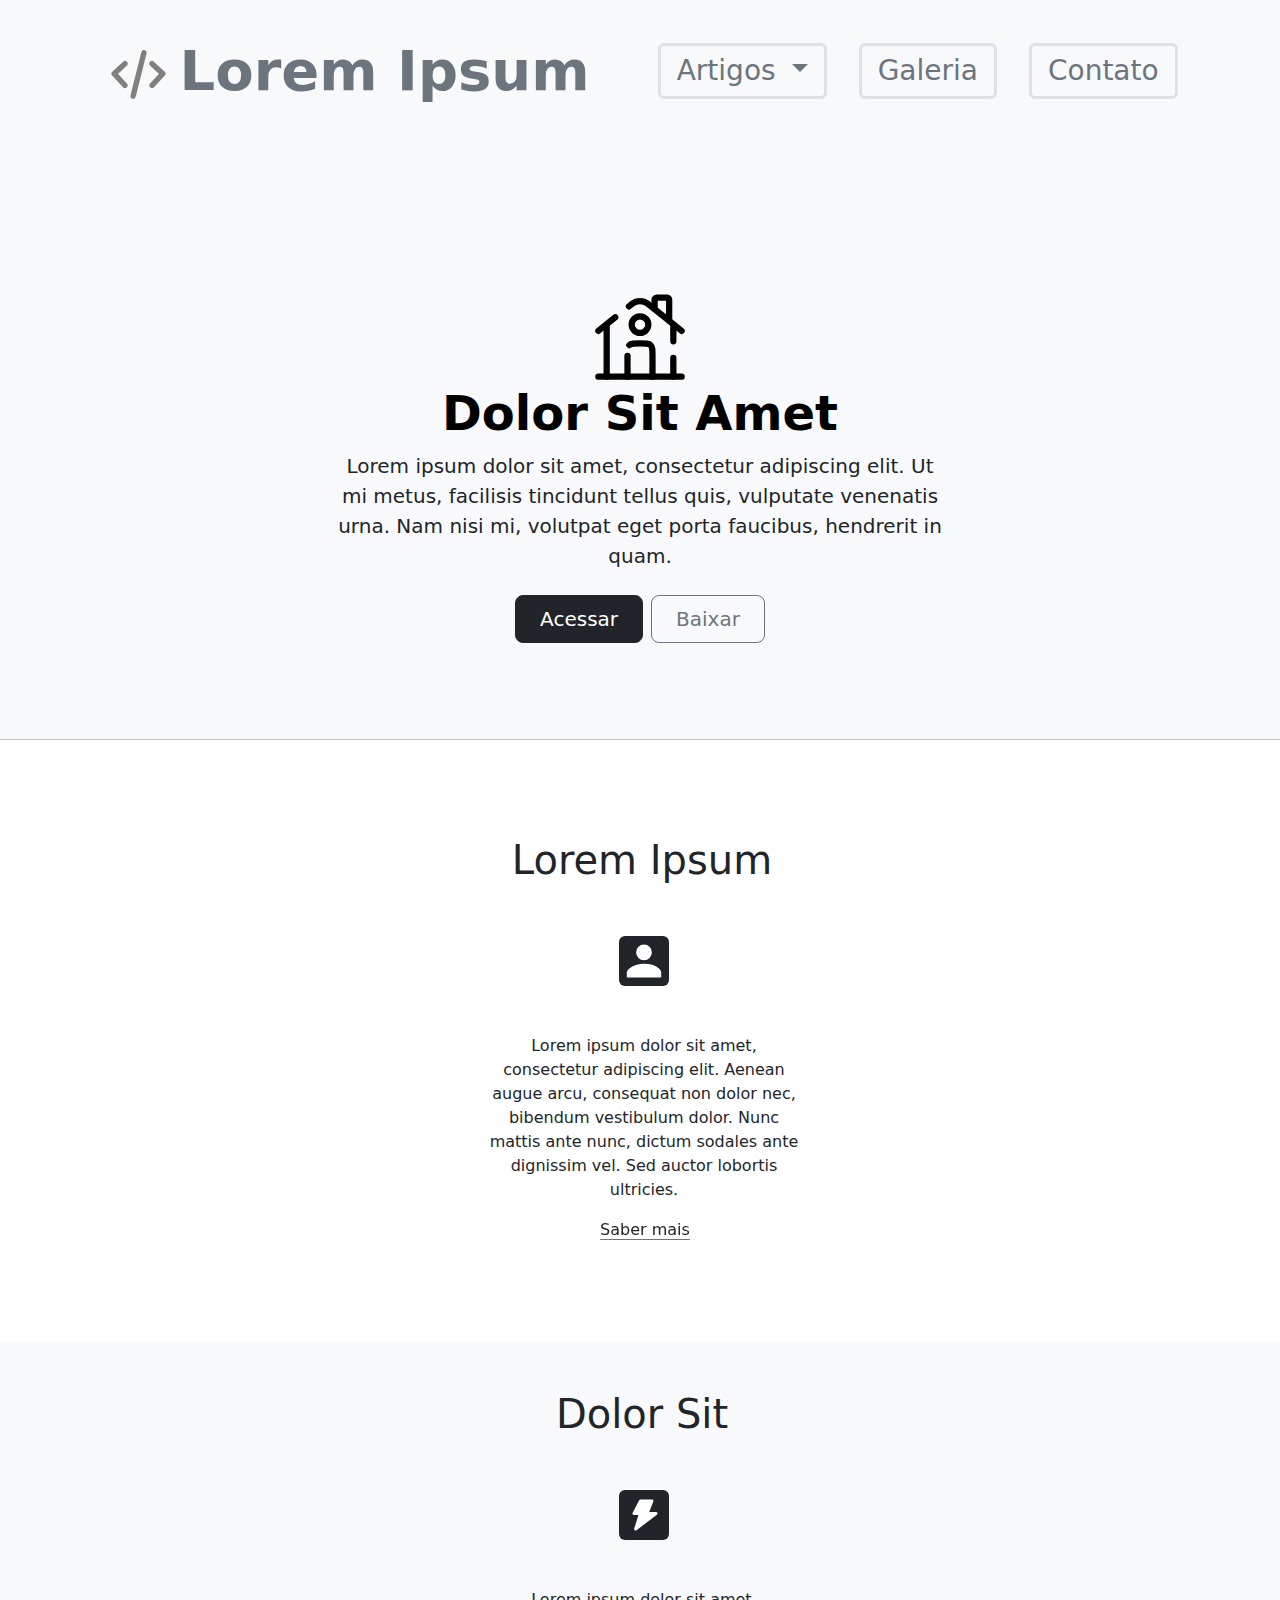
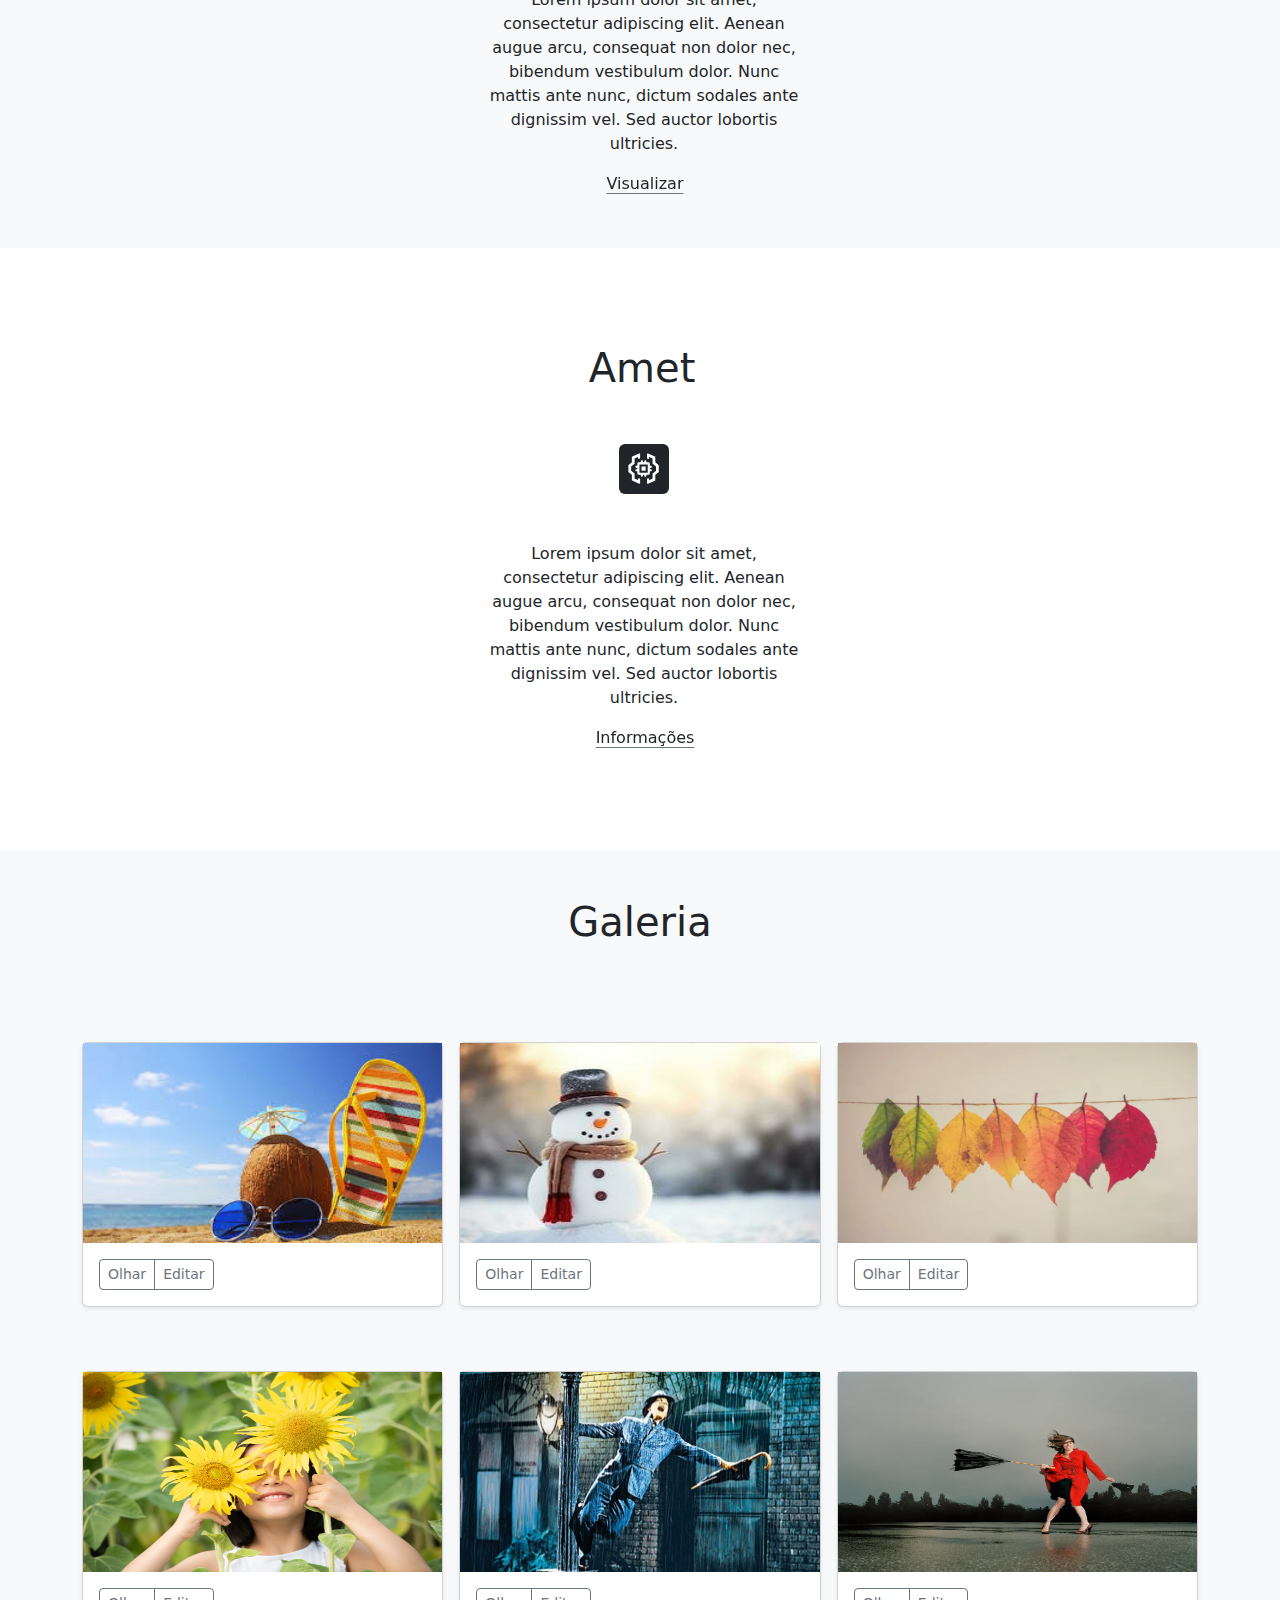
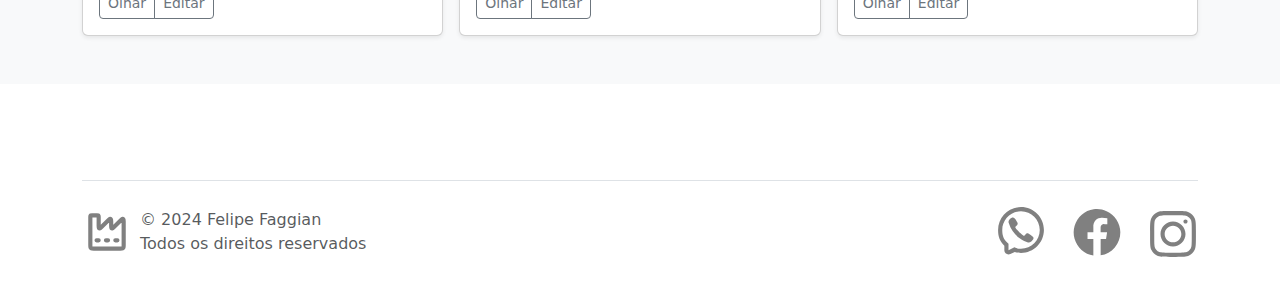
==== commit 64d6dc2c: "responsividade-bootstrap" ====
--- a/bootstrap-responsividade/index.html
+++ b/bootstrap-responsividade/index.html
@@ -3,7 +3,7 @@
 <head>
     <meta charset="UTF-8">
     <meta name="viewport" content="width=device-width, initial-scale=1.0">
-    <title>Responsividade com Framework</title>
+    <title>Responsividade com Bootstrap</title>
     <link href="https://cdn.jsdelivr.net/npm/bootstrap@5.3.3/dist/css/bootstrap.min.css" rel="stylesheet" integrity="sha384-QWTKZyjpPEjISv5WaRU9OFeRpok6YctnYmDr5pNlyT2bRjXh0JMhjY6hW+ALEwIH" crossorigin="anonymous">
 </head>
 <body>
@@ -24,15 +24,14 @@
                   <div class="collapse navbar-collapse ms-3" id="navbarSupportedContent">
                     <ul class=" navbar-nav mb-2 mb-lg-0 text-center ">
                       <li class="nav-item h3">
-                        <!-- <a class="nav-link pt-2 mx-3 text-secondary border border-3 px-3 rounded focus-ring focus-ring-secondary" aria-current="page" href="#destaques">Destaques</a> -->
                         <div class="dropdown my-0">
                           <button class="btn py-1 btn-light dropdown-toggle nav-link mx-3 text-secondary border border-3 px-3 rounded focus-ring focus-ring-secondary" type="button" data-bs-toggle="dropdown" aria-expanded="false">
                             Artigos
                           </button>
                           <ul class="dropdown-menu">
-                            <li><a class="dropdown-item" href="#">Lorem Ipsum</a></li>
-                            <li><a class="dropdown-item" href="#">Dolor Sit</a></li>
-                            <li><a class="dropdown-item" href="#">Amet</a></li>
+                            <li><a class="dropdown-item" href="#loremIpsum">Lorem Ipsum</a></li>
+                            <li><a class="dropdown-item" href="#dolorSit">Dolor Sit</a></li>
+                            <li><a class="dropdown-item" href="#amet">Amet</a></li>
                           </ul>
                         </div>
                       </li>
@@ -74,16 +73,15 @@
           <hr>
       </header>
     <main>  
-        <!-- Destaques -->
+        <!-- Artigo Lorem Ipsum -->
         <section class="px-2">
-            <a id="destaques" style="text-decoration: none;" class=""><h3 class="ps-1 pt-5 my-5 h1 text-dark d-flex text-center justify-content-center">Destaques</h3></a>
-            <div class="container-fluid row g-4 py-5 row-cols-1 row-cols-lg-3 text-center ms-1">
-
-                <div class="feature col mb-5">
-                  <div class="rounded feature-icon d-inline-flex align-items-center justify-content-center text-bg-primary bg-dark">
+            <a id="loremIpsum" style="text-decoration: none;" class=""><h3 class="ps-1 pt-5 my-5 h1 text-dark d-flex text-center justify-content-center">Lorem Ipsum</h3></a>
+            <div class="container-fluid row g-4 py-lg-1 row-cols-1 row-cols-lg-3 text-center ms-1 d-flex justify-content-center align-items-center">
+
+                <div class="feature col-12 mb-5 w-lg-50 px-5">
+                  <div class="mb-5 rounded feature-icon d-inline-flex align-items-center justify-content-center text-bg-primary bg-dark">
                     <svg xmlns="http://www.w3.org/2000/svg" fill="white" width="50" height="50" viewBox="0 0 32 32"><path d="M16 15.503A5.041 5.041 0 1 0 16 5.42a5.041 5.041 0 0 0 0 10.083zm0 2.215c-6.703 0-11 3.699-11 5.5v3.363h22v-3.363c0-2.178-4.068-5.5-11-5.5z"/></svg>
                   </div>
-                  <h4 class="fs-2 text-body-emphasis">Lorem Ipsum</h4>
                   <p>
                     Lorem ipsum dolor sit amet, consectetur adipiscing elit. Aenean augue arcu,
                     consequat non dolor nec, bibendum vestibulum dolor. Nunc mattis ante nunc, 
@@ -95,55 +93,71 @@
                   </a>
                 </div>
 
-                <div class="feature col mb-5">
-                  <div class="rounded feature-icon d-inline-flex align-items-center justify-content-center text-bg-primary bg-dark">
-                    <svg xmlns="http://www.w3.org/2000/svg" width="50" height="50" viewBox="0 -0.5 25 25" fill="white">
-                        <path fill-rule="evenodd" clip-rule="evenodd" d="M10.759 5L7.5 11.222H10.759L8.315 19L18.5 11.222H14.019L16.463 5H10.759Z" stroke="white" stroke-width="1.5" stroke-linecap="round" stroke-linejoin="round"/>
-                    </svg>
-                  </div>
-                  <h4 class="fs-2 text-body-emphasis">Dolor Sit</h4>
-                  <p>
-                    Lorem ipsum dolor sit amet, consectetur adipiscing elit. Aenean augue arcu,
-                    consequat non dolor nec, bibendum vestibulum dolor. Nunc mattis ante nunc, 
-                    dictum sodales ante dignissim vel. Sed auctor lobortis ultricies.
-                  </p>
-                  <a href="#" class="icon-link text-dark link-underline-secondary ps-4">
-                    Visualizar
-                    <svg class="bi"><use xlink:href="#chevron-right"></use></svg>
-                  </a>
+            </div>
+      </section>
+
+         <!-- Artigo Dolor Sit -->
+         <section class="px-2 bg-body-tertiary">
+          <a id="dolorSit" style="text-decoration: none;" class=""><h3 class="ps-1 pt-5 my-5 h1 text-dark d-flex text-center justify-content-center">Dolor Sit</h3></a>
+          <div class="container-fluid row g-4 py-lg-1 row-cols-1 row-cols-lg-3 text-center ms-1 d-flex justify-content-center align-items-center">
+
+              <div class="feature col-12 mb-5 w-lg-50 px-5">
+                <div class="mb-5 rounded feature-icon d-inline-flex align-items-center justify-content-center text-bg-primary bg-dark">
+                  <svg xmlns="http://www.w3.org/2000/svg" width="50" height="50" viewBox="0 -0.5 25 25" fill="white">
+                    <path fill-rule="evenodd" clip-rule="evenodd" d="M10.759 5L7.5 11.222H10.759L8.315 19L18.5 11.222H14.019L16.463 5H10.759Z" stroke="white" stroke-width="1.5" stroke-linecap="round" stroke-linejoin="round"/>
+                  </svg>
+
                 </div>
-                
-                <div class="feature col">
-                  <div class="rounded feature-icon d-inline-flex align-items-center justify-content-center text-bg-primary bg-dark">
-                    <svg class="ps-2 pt-1 pe-1" xmlns="http://www.w3.org/2000/svg" fill="white" width="50" height="50" viewBox="0 0 55 55">
-                        <g id="Layer_2" data-name="Layer 2">
-                          <g id="invisible_box" data-name="invisible box">
-                            <rect width="48" height="48" fill="none"/>
-                          </g>
-                          <g id="Q3_icons" data-name="Q3 icons">
-                            <path d="M31,33a2,2,0,0,0,2-2V28h1.5a1.5,1.5,0,0,0,0-3H33V23h1.5a1.5,1.5,0,0,0,0-3H33V17a2,2,0,0,0-2-2H28V13.5a1.5,1.5,0,0,0-3,0V15H23V13.5a1.5,1.5,0,0,0-3,0V15H17a2,2,0,0,0-2,2v3H13.5a1.5,1.5,0,0,0,0,3H15v2H13.5a1.5,1.5,0,0,0,0,3H15v3a2,2,0,0,0,2,2h3v1.5a1.5,1.5,0,0,0,3,0V33h2v1.5a1.5,1.5,0,0,0,3,0V33ZM18,18H30V30H18Z"/>
-                            <rect x="21" y="21" width="6" height="6"/>
-                            <g>
-                              <path d="M45.6,18.7,41,14.9V7.5a1,1,0,0,0-.6-.9L30.5,2.1h-.4l-.6.2-.5.3v6a1.5,1.5,0,0,0,3,0V7.2l5,2.3v7.4l1.5,1.2L42,20.9v6.2l-3.5,2.8L37,31.1v7.4l-5,2.3V39.5a1.5,1.5,0,0,0-3,0v6l.5.3.6.2h.4l9.9-4.5a1,1,0,0,0,.6-.9V33.1l4.6-3.8a.9.9,0,0,0,.4-.8v-9A.8.8,0,0,0,45.6,18.7Z"/>
-                              <path d="M17.9,2h-.4L7.6,6.6a1,1,0,0,0-.6.9v7.4L2.4,18.7a.8.8,0,0,0-.4.8v9a.9.9,0,0,0,.4.8L7,33.1v7.4a1,1,0,0,0,.6.9l9.9,4.5h.4l.6-.2.5-.3v-6a1.5,1.5,0,0,0-3,0v1.3l-5-2.3V31.1L9.5,29.9,6,27.1V20.9l3.5-2.8L11,16.9V9.5l5-2.3V8.5a1.5,1.5,0,0,0,3,0v-6l-.5-.3Z"/>
-                            </g>
-                          </g>
-                        </g>
-                      </svg>
-                  </div>
-                  <h4 class="fs-2 text-body-emphasis">Amet</h4>
-                  <p>
-                    Lorem ipsum dolor sit amet, consectetur adipiscing elit. Aenean augue arcu,
-                    consequat non dolor nec, bibendum vestibulum dolor. Nunc mattis ante nunc, 
-                    dictum sodales ante dignissim vel. Sed auctor lobortis ultricies. 
-                  </p>
-                  <a href="#" class="icon-link text-dark link-underline-secondary ps-4">
-                    Informações
-                    <svg class="bi"><use xlink:href="#chevron-right"></use></svg>
-                  </a>
-                </div>
+                <p>
+                  Lorem ipsum dolor sit amet, consectetur adipiscing elit. Aenean augue arcu,
+                  consequat non dolor nec, bibendum vestibulum dolor. Nunc mattis ante nunc, 
+                  dictum sodales ante dignissim vel. Sed auctor lobortis ultricies.   
+                </p>
+                <a href="#" class="icon-link text-dark link-underline-secondary ps-4  ">
+                  Visualizar
+                  <svg class="bi"><use xlink:href="#chevron-right"></use></svg>
+                </a>
               </div>
+
+          </div>
         </section>
+
+       <!-- Artigo Amet -->
+       <section class="px-2">
+        <a id="amet" style="text-decoration: none;" class=""><h3 class="ps-1 pt-5 my-5 h1 text-dark d-flex text-center justify-content-center">Amet</h3></a>
+        <div class="container-fluid row g-4 py-lg-1 row-cols-1 row-cols-lg-3 text-center ms-1 d-flex justify-content-center align-items-center">
+
+            <div class="feature col-12 mb-5 w-lg-50 px-5">
+              <div class="mb-5 rounded feature-icon d-inline-flex align-items-center justify-content-center text-bg-primary bg-dark">
+                <svg class="ps-2 pt-1 pe-1" xmlns="http://www.w3.org/2000/svg" fill="white" width="50" height="50" viewBox="0 0 55 55">
+                  <g id="Layer_2" data-name="Layer 2">
+                    <g id="invisible_box" data-name="invisible box">
+                      <rect width="48" height="48" fill="none"/>
+                    </g>
+                    <g id="Q3_icons" data-name="Q3 icons">
+                      <path d="M31,33a2,2,0,0,0,2-2V28h1.5a1.5,1.5,0,0,0,0-3H33V23h1.5a1.5,1.5,0,0,0,0-3H33V17a2,2,0,0,0-2-2H28V13.5a1.5,1.5,0,0,0-3,0V15H23V13.5a1.5,1.5,0,0,0-3,0V15H17a2,2,0,0,0-2,2v3H13.5a1.5,1.5,0,0,0,0,3H15v2H13.5a1.5,1.5,0,0,0,0,3H15v3a2,2,0,0,0,2,2h3v1.5a1.5,1.5,0,0,0,3,0V33h2v1.5a1.5,1.5,0,0,0,3,0V33ZM18,18H30V30H18Z"/>
+                      <rect x="21" y="21" width="6" height="6"/>
+                      <g>
+                        <path d="M45.6,18.7,41,14.9V7.5a1,1,0,0,0-.6-.9L30.5,2.1h-.4l-.6.2-.5.3v6a1.5,1.5,0,0,0,3,0V7.2l5,2.3v7.4l1.5,1.2L42,20.9v6.2l-3.5,2.8L37,31.1v7.4l-5,2.3V39.5a1.5,1.5,0,0,0-3,0v6l.5.3.6.2h.4l9.9-4.5a1,1,0,0,0,.6-.9V33.1l4.6-3.8a.9.9,0,0,0,.4-.8v-9A.8.8,0,0,0,45.6,18.7Z"/>
+                        <path d="M17.9,2h-.4L7.6,6.6a1,1,0,0,0-.6.9v7.4L2.4,18.7a.8.8,0,0,0-.4.8v9a.9.9,0,0,0,.4.8L7,33.1v7.4a1,1,0,0,0,.6.9l9.9,4.5h.4l.6-.2.5-.3v-6a1.5,1.5,0,0,0-3,0v1.3l-5-2.3V31.1L9.5,29.9,6,27.1V20.9l3.5-2.8L11,16.9V9.5l5-2.3V8.5a1.5,1.5,0,0,0,3,0v-6l-.5-.3Z"/>
+                      </g>
+                    </g>
+                  </g>
+                </svg>
+              </div>
+              <p>
+                Lorem ipsum dolor sit amet, consectetur adipiscing elit. Aenean augue arcu,
+                consequat non dolor nec, bibendum vestibulum dolor. Nunc mattis ante nunc, 
+                dictum sodales ante dignissim vel. Sed auctor lobortis ultricies.   
+              </p>
+              <a href="#" class="icon-link text-dark link-underline-secondary ps-4  ">
+                Informações
+                <svg class="bi"><use xlink:href="#chevron-right"></use></svg>
+              </a>
+            </div>
+
+        </div>
+      </section>
 
         <!-- Galeria -->
         <section class="pb-5">
@@ -240,41 +254,40 @@
         </section>
     </main>
     
-    <footer>
-        <div class="container mt-5">
-            <footer id="contato" class="d-flex flex-wrap justify-content-between align-items-center py-3 my-4 border-top">
-              <div class="col-md-4 d-flex align-items-center">
-                <a href="/" class="mb-3 me-2 mb-md-0 text-body-secondary text-decoration-none lh-1">
-                    <svg xmlns="http://www.w3.org/2000/svg" width="50" height="50" viewBox="0 0 24 24" fill="none">
-                        <path d="M7 16H8M11.5 16H12.5M16 16H17M18.4 20H5.6C5.03995 20 4.75992 20 4.54601 19.891C4.35785 19.7951 4.20487 19.6422 4.10899 19.454C4 19.2401 4 18.9601 4 18.4V4.8C4 4.51997 4 4.37996 4.0545 4.273C4.10243 4.17892 4.17892 4.10243 4.273 4.0545C4.37996 4 4.51997 4 4.8 4H7.2C7.48003 4 7.62004 4 7.727 4.0545C7.82108 4.10243 7.89757 4.17892 7.9455 4.273C8 4.37996 8 4.51997 8 4.8V9.06863C8 9.67445 8 9.97735 8.1198 10.1176C8.22374 10.2393 8.37967 10.3039 8.53923 10.2914C8.72312 10.2769 8.93731 10.0627 9.36569 9.63431L12.6343 6.36569C13.0627 5.93731 13.2769 5.72312 13.4608 5.70865C13.6203 5.69609 13.7763 5.76068 13.8802 5.88238C14 6.02265 14 6.32556 14 6.93137V9.06863C14 9.67445 14 9.97735 14.1198 10.1176C14.2237 10.2393 14.3797 10.3039 14.5392 10.2914C14.7231 10.2769 14.9373 10.0627 15.3657 9.63431L18.6343 6.36569C19.0627 5.93731 19.2769 5.72312 19.4608 5.70865C19.6203 5.69609 19.7763 5.76068 19.8802 5.88238C20 6.02265 20 6.32556 20 6.93137V18.4C20 18.9601 20 19.2401 19.891 19.454C19.7951 19.6422 19.6422 19.7951 19.454 19.891C19.2401 20 18.9601 20 18.4 20Z" stroke="gray" stroke-width="2" stroke-linecap="round"/>
-                    </svg>
-                </a>
-                <span class="mb-3 mb-md-0 text-body-secondary"> © 2024 Felipe Faggian <br>Todos os direitos reservados</span>
-              </div>
-          
-              <ul class="nav col-md-4 justify-content-end list-unstyled d-flex">
-                <li class="ms-3 mt-2"><a class="text-body-secondary" href="#">
-                    <svg xmlns="http://www.w3.org/2000/svg" width="50" height="50" viewBox="0 0 24 24" fill="none">
-                        <path d="M6.014 8.00613C6.12827 7.1024 7.30277 5.87414 8.23488 6.01043L8.23339 6.00894C9.14051 6.18132 9.85859 7.74261 10.2635 8.44465C10.5504 8.95402 10.3641 9.4701 10.0965 9.68787C9.7355 9.97883 9.17099 10.3803 9.28943 10.7834C9.5 11.5 12 14 13.2296 14.7107C13.695 14.9797 14.0325 14.2702 14.3207 13.9067C14.5301 13.6271 15.0466 13.46 15.5548 13.736C16.3138 14.178 17.0288 14.6917 17.69 15.27C18.0202 15.546 18.0977 15.9539 17.8689 16.385C17.4659 17.1443 16.3003 18.1456 15.4542 17.9421C13.9764 17.5868 8 15.27 6.08033 8.55801C5.97237 8.24048 5.99955 8.12044 6.014 8.00613Z" fill="gray"/>
-                        <path fill-rule="evenodd" clip-rule="evenodd" d="M12 23C10.7764 23 10.0994 22.8687 9 22.5L6.89443 23.5528C5.56462 24.2177 4 23.2507 4 21.7639V19.5C1.84655 17.492 1 15.1767 1 12C1 5.92487 5.92487 1 12 1C18.0751 1 23 5.92487 23 12C23 18.0751 18.0751 23 12 23ZM6 18.6303L5.36395 18.0372C3.69087 16.4772 3 14.7331 3 12C3 7.02944 7.02944 3 12 3C16.9706 3 21 7.02944 21 12C21 16.9706 16.9706 21 12 21C11.0143 21 10.552 20.911 9.63595 20.6038L8.84847 20.3397L6 21.7639V18.6303Z" fill="gray"/>
-                    </svg>
-                </a></li>
-                <li class="ms-3"><a class="text-body-secondary" href="#">
-                    <svg xmlns="http://www.w3.org/2000/svg" width="70" height="70" viewBox="0 0 24 24" fill="none">
-                        <path d="M20 12.05C19.9813 10.5255 19.5273 9.03809 18.6915 7.76295C17.8557 6.48781 16.673 5.47804 15.2826 4.85257C13.8921 4.2271 12.3519 4.01198 10.8433 4.23253C9.33473 4.45309 7.92057 5.10013 6.7674 6.09748C5.61422 7.09482 4.77005 8.40092 4.3343 9.86195C3.89856 11.323 3.88938 12.8781 4.30786 14.3442C4.72634 15.8103 5.55504 17.1262 6.69637 18.1371C7.83769 19.148 9.24412 19.8117 10.75 20.05V14.38H8.75001V12.05H10.75V10.28C10.7037 9.86846 10.7483 9.45175 10.8807 9.05931C11.0131 8.66687 11.23 8.30827 11.5161 8.00882C11.8022 7.70936 12.1505 7.47635 12.5365 7.32624C12.9225 7.17612 13.3368 7.11255 13.75 7.14003C14.3498 7.14824 14.9482 7.20173 15.54 7.30003V9.30003H14.54C14.3676 9.27828 14.1924 9.29556 14.0276 9.35059C13.8627 9.40562 13.7123 9.49699 13.5875 9.61795C13.4627 9.73891 13.3667 9.88637 13.3066 10.0494C13.2464 10.2125 13.2237 10.387 13.24 10.56V12.07H15.46L15.1 14.4H13.25V20C15.1399 19.7011 16.8601 18.7347 18.0985 17.2761C19.3369 15.8175 20.0115 13.9634 20 12.05Z" fill="gray"/>
-                    </svg>
-                </a></li>
-                <li class="ms-3 mt-2 pt-1"><a class="text-body-secondary" href="#">
-                    <svg xmlns="http://www.w3.org/2000/svg" width="50" height="50" viewBox="0 0 24 24" fill="none">
-                        <path fill-rule="evenodd" clip-rule="evenodd" d="M12 18C15.3137 18 18 15.3137 18 12C18 8.68629 15.3137 6 12 6C8.68629 6 6 8.68629 6 12C6 15.3137 8.68629 18 12 18ZM12 16C14.2091 16 16 14.2091 16 12C16 9.79086 14.2091 8 12 8C9.79086 8 8 9.79086 8 12C8 14.2091 9.79086 16 12 16Z" fill="gray"/>
-                        <path d="M18 5C17.4477 5 17 5.44772 17 6C17 6.55228 17.4477 7 18 7C18.5523 7 19 6.55228 19 6C19 5.44772 18.5523 5 18 5Z" fill="gray"/>
-                        <path fill-rule="evenodd" clip-rule="evenodd" d="M1.65396 4.27606C1 5.55953 1 7.23969 1 10.6V13.4C1 16.7603 1 18.4405 1.65396 19.7239C2.2292 20.8529 3.14708 21.7708 4.27606 22.346C5.55953 23 7.23969 23 10.6 23H13.4C16.7603 23 18.4405 23 19.7239 22.346C20.8529 21.7708 21.7708 20.8529 22.346 19.7239C23 18.4405 23 16.7603 23 13.4V10.6C23 7.23969 23 5.55953 22.346 4.27606C21.7708 3.14708 20.8529 2.2292 19.7239 1.65396C18.4405 1 16.7603 1 13.4 1H10.6C7.23969 1 5.55953 1 4.27606 1.65396C3.14708 2.2292 2.2292 3.14708 1.65396 4.27606ZM13.4 3H10.6C8.88684 3 7.72225 3.00156 6.82208 3.0751C5.94524 3.14674 5.49684 3.27659 5.18404 3.43597C4.43139 3.81947 3.81947 4.43139 3.43597 5.18404C3.27659 5.49684 3.14674 5.94524 3.0751 6.82208C3.00156 7.72225 3 8.88684 3 10.6V13.4C3 15.1132 3.00156 16.2777 3.0751 17.1779C3.14674 18.0548 3.27659 18.5032 3.43597 18.816C3.81947 19.5686 4.43139 20.1805 5.18404 20.564C5.49684 20.7234 5.94524 20.8533 6.82208 20.9249C7.72225 20.9984 8.88684 21 10.6 21H13.4C15.1132 21 16.2777 20.9984 17.1779 20.9249C18.0548 20.8533 18.5032 20.7234 18.816 20.564C19.5686 20.1805 20.1805 19.5686 20.564 18.816C20.7234 18.5032 20.8533 18.0548 20.9249 17.1779C20.9984 16.2777 21 15.1132 21 13.4V10.6C21 8.88684 20.9984 7.72225 20.9249 6.82208C20.8533 5.94524 20.7234 5.49684 20.564 5.18404C20.1805 4.43139 19.5686 3.81947 18.816 3.43597C18.5032 3.27659 18.0548 3.14674 17.1779 3.0751C16.2777 3.00156 15.1132 3 13.4 3Z" fill="gray"/>
-                    </svg>
-                </a></li>
-              </ul>
-            </footer>
+    <div class="container mt-5">
+        <footer id="contato" class="d-flex flex-wrap justify-content-between align-items-center py-3 my-4 border-top">
+          <div class="col-md-4 d-flex align-items-center">
+            <a href="/" class="mb-3 me-2 mb-md-0 text-body-secondary text-decoration-none lh-1">
+                <svg xmlns="http://www.w3.org/2000/svg" width="50" height="50" viewBox="0 0 24 24" fill="none">
+                    <path d="M7 16H8M11.5 16H12.5M16 16H17M18.4 20H5.6C5.03995 20 4.75992 20 4.54601 19.891C4.35785 19.7951 4.20487 19.6422 4.10899 19.454C4 19.2401 4 18.9601 4 18.4V4.8C4 4.51997 4 4.37996 4.0545 4.273C4.10243 4.17892 4.17892 4.10243 4.273 4.0545C4.37996 4 4.51997 4 4.8 4H7.2C7.48003 4 7.62004 4 7.727 4.0545C7.82108 4.10243 7.89757 4.17892 7.9455 4.273C8 4.37996 8 4.51997 8 4.8V9.06863C8 9.67445 8 9.97735 8.1198 10.1176C8.22374 10.2393 8.37967 10.3039 8.53923 10.2914C8.72312 10.2769 8.93731 10.0627 9.36569 9.63431L12.6343 6.36569C13.0627 5.93731 13.2769 5.72312 13.4608 5.70865C13.6203 5.69609 13.7763 5.76068 13.8802 5.88238C14 6.02265 14 6.32556 14 6.93137V9.06863C14 9.67445 14 9.97735 14.1198 10.1176C14.2237 10.2393 14.3797 10.3039 14.5392 10.2914C14.7231 10.2769 14.9373 10.0627 15.3657 9.63431L18.6343 6.36569C19.0627 5.93731 19.2769 5.72312 19.4608 5.70865C19.6203 5.69609 19.7763 5.76068 19.8802 5.88238C20 6.02265 20 6.32556 20 6.93137V18.4C20 18.9601 20 19.2401 19.891 19.454C19.7951 19.6422 19.6422 19.7951 19.454 19.891C19.2401 20 18.9601 20 18.4 20Z" stroke="gray" stroke-width="2" stroke-linecap="round"/>
+                </svg>
+            </a>
+            <span class="mb-3 mb-md-0 text-body-secondary"> © 2024 Felipe Faggian <br>Todos os direitos reservados</span>
           </div>
-    </footer>
+      
+          <ul class="nav col-md-4 justify-content-end list-unstyled d-flex">
+            <li class="ms-3 mt-2"><a class="text-body-secondary" href="#">
+                <svg xmlns="http://www.w3.org/2000/svg" width="50" height="50" viewBox="0 0 24 24" fill="none">
+                    <path d="M6.014 8.00613C6.12827 7.1024 7.30277 5.87414 8.23488 6.01043L8.23339 6.00894C9.14051 6.18132 9.85859 7.74261 10.2635 8.44465C10.5504 8.95402 10.3641 9.4701 10.0965 9.68787C9.7355 9.97883 9.17099 10.3803 9.28943 10.7834C9.5 11.5 12 14 13.2296 14.7107C13.695 14.9797 14.0325 14.2702 14.3207 13.9067C14.5301 13.6271 15.0466 13.46 15.5548 13.736C16.3138 14.178 17.0288 14.6917 17.69 15.27C18.0202 15.546 18.0977 15.9539 17.8689 16.385C17.4659 17.1443 16.3003 18.1456 15.4542 17.9421C13.9764 17.5868 8 15.27 6.08033 8.55801C5.97237 8.24048 5.99955 8.12044 6.014 8.00613Z" fill="gray"/>
+                    <path fill-rule="evenodd" clip-rule="evenodd" d="M12 23C10.7764 23 10.0994 22.8687 9 22.5L6.89443 23.5528C5.56462 24.2177 4 23.2507 4 21.7639V19.5C1.84655 17.492 1 15.1767 1 12C1 5.92487 5.92487 1 12 1C18.0751 1 23 5.92487 23 12C23 18.0751 18.0751 23 12 23ZM6 18.6303L5.36395 18.0372C3.69087 16.4772 3 14.7331 3 12C3 7.02944 7.02944 3 12 3C16.9706 3 21 7.02944 21 12C21 16.9706 16.9706 21 12 21C11.0143 21 10.552 20.911 9.63595 20.6038L8.84847 20.3397L6 21.7639V18.6303Z" fill="gray"/>
+                </svg>
+            </a></li>
+            <li class="ms-3"><a class="text-body-secondary" href="#">
+                <svg xmlns="http://www.w3.org/2000/svg" width="70" height="70" viewBox="0 0 24 24" fill="none">
+                    <path d="M20 12.05C19.9813 10.5255 19.5273 9.03809 18.6915 7.76295C17.8557 6.48781 16.673 5.47804 15.2826 4.85257C13.8921 4.2271 12.3519 4.01198 10.8433 4.23253C9.33473 4.45309 7.92057 5.10013 6.7674 6.09748C5.61422 7.09482 4.77005 8.40092 4.3343 9.86195C3.89856 11.323 3.88938 12.8781 4.30786 14.3442C4.72634 15.8103 5.55504 17.1262 6.69637 18.1371C7.83769 19.148 9.24412 19.8117 10.75 20.05V14.38H8.75001V12.05H10.75V10.28C10.7037 9.86846 10.7483 9.45175 10.8807 9.05931C11.0131 8.66687 11.23 8.30827 11.5161 8.00882C11.8022 7.70936 12.1505 7.47635 12.5365 7.32624C12.9225 7.17612 13.3368 7.11255 13.75 7.14003C14.3498 7.14824 14.9482 7.20173 15.54 7.30003V9.30003H14.54C14.3676 9.27828 14.1924 9.29556 14.0276 9.35059C13.8627 9.40562 13.7123 9.49699 13.5875 9.61795C13.4627 9.73891 13.3667 9.88637 13.3066 10.0494C13.2464 10.2125 13.2237 10.387 13.24 10.56V12.07H15.46L15.1 14.4H13.25V20C15.1399 19.7011 16.8601 18.7347 18.0985 17.2761C19.3369 15.8175 20.0115 13.9634 20 12.05Z" fill="gray"/>
+                </svg>
+            </a></li>
+            <li class="ms-3 mt-2 pt-1"><a class="text-body-secondary" href="#">
+                <svg xmlns="http://www.w3.org/2000/svg" width="50" height="50" viewBox="0 0 24 24" fill="none">
+                    <path fill-rule="evenodd" clip-rule="evenodd" d="M12 18C15.3137 18 18 15.3137 18 12C18 8.68629 15.3137 6 12 6C8.68629 6 6 8.68629 6 12C6 15.3137 8.68629 18 12 18ZM12 16C14.2091 16 16 14.2091 16 12C16 9.79086 14.2091 8 12 8C9.79086 8 8 9.79086 8 12C8 14.2091 9.79086 16 12 16Z" fill="gray"/>
+                    <path d="M18 5C17.4477 5 17 5.44772 17 6C17 6.55228 17.4477 7 18 7C18.5523 7 19 6.55228 19 6C19 5.44772 18.5523 5 18 5Z" fill="gray"/>
+                    <path fill-rule="evenodd" clip-rule="evenodd" d="M1.65396 4.27606C1 5.55953 1 7.23969 1 10.6V13.4C1 16.7603 1 18.4405 1.65396 19.7239C2.2292 20.8529 3.14708 21.7708 4.27606 22.346C5.55953 23 7.23969 23 10.6 23H13.4C16.7603 23 18.4405 23 19.7239 22.346C20.8529 21.7708 21.7708 20.8529 22.346 19.7239C23 18.4405 23 16.7603 23 13.4V10.6C23 7.23969 23 5.55953 22.346 4.27606C21.7708 3.14708 20.8529 2.2292 19.7239 1.65396C18.4405 1 16.7603 1 13.4 1H10.6C7.23969 1 5.55953 1 4.27606 1.65396C3.14708 2.2292 2.2292 3.14708 1.65396 4.27606ZM13.4 3H10.6C8.88684 3 7.72225 3.00156 6.82208 3.0751C5.94524 3.14674 5.49684 3.27659 5.18404 3.43597C4.43139 3.81947 3.81947 4.43139 3.43597 5.18404C3.27659 5.49684 3.14674 5.94524 3.0751 6.82208C3.00156 7.72225 3 8.88684 3 10.6V13.4C3 15.1132 3.00156 16.2777 3.0751 17.1779C3.14674 18.0548 3.27659 18.5032 3.43597 18.816C3.81947 19.5686 4.43139 20.1805 5.18404 20.564C5.49684 20.7234 5.94524 20.8533 6.82208 20.9249C7.72225 20.9984 8.88684 21 10.6 21H13.4C15.1132 21 16.2777 20.9984 17.1779 20.9249C18.0548 20.8533 18.5032 20.7234 18.816 20.564C19.5686 20.1805 20.1805 19.5686 20.564 18.816C20.7234 18.5032 20.8533 18.0548 20.9249 17.1779C20.9984 16.2777 21 15.1132 21 13.4V10.6C21 8.88684 20.9984 7.72225 20.9249 6.82208C20.8533 5.94524 20.7234 5.49684 20.564 5.18404C20.1805 4.43139 19.5686 3.81947 18.816 3.43597C18.5032 3.27659 18.0548 3.14674 17.1779 3.0751C16.2777 3.00156 15.1132 3 13.4 3Z" fill="gray"/>
+                </svg>
+            </a></li>
+          </ul>
+        </footer>
+      </div>
+
     <script src="https://cdn.jsdelivr.net/npm/bootstrap@5.3.3/dist/js/bootstrap.bundle.min.js" integrity="sha384-YvpcrYf0tY3lHB60NNkmXc5s9fDVZLESaAA55NDzOxhy9GkcIdslK1eN7N6jIeHz" crossorigin="anonymous"></script>
 </body>
 </html>